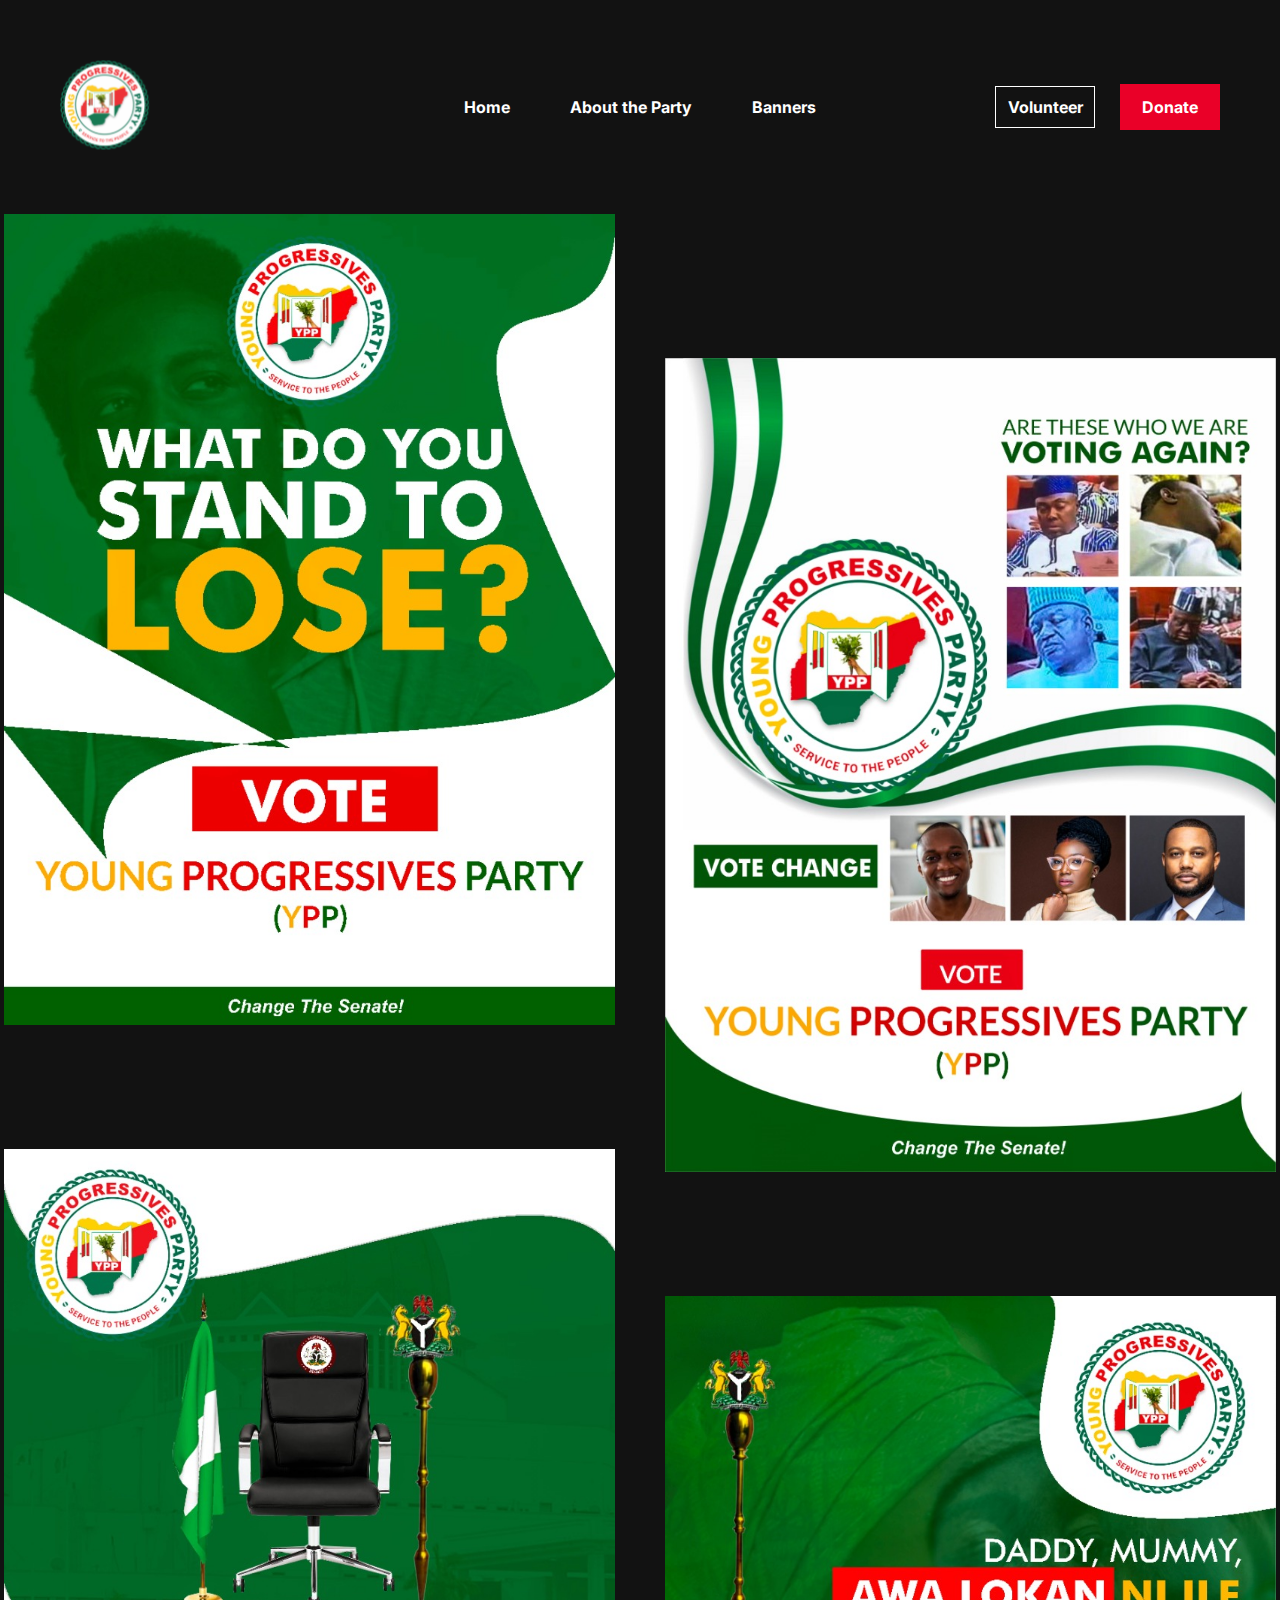
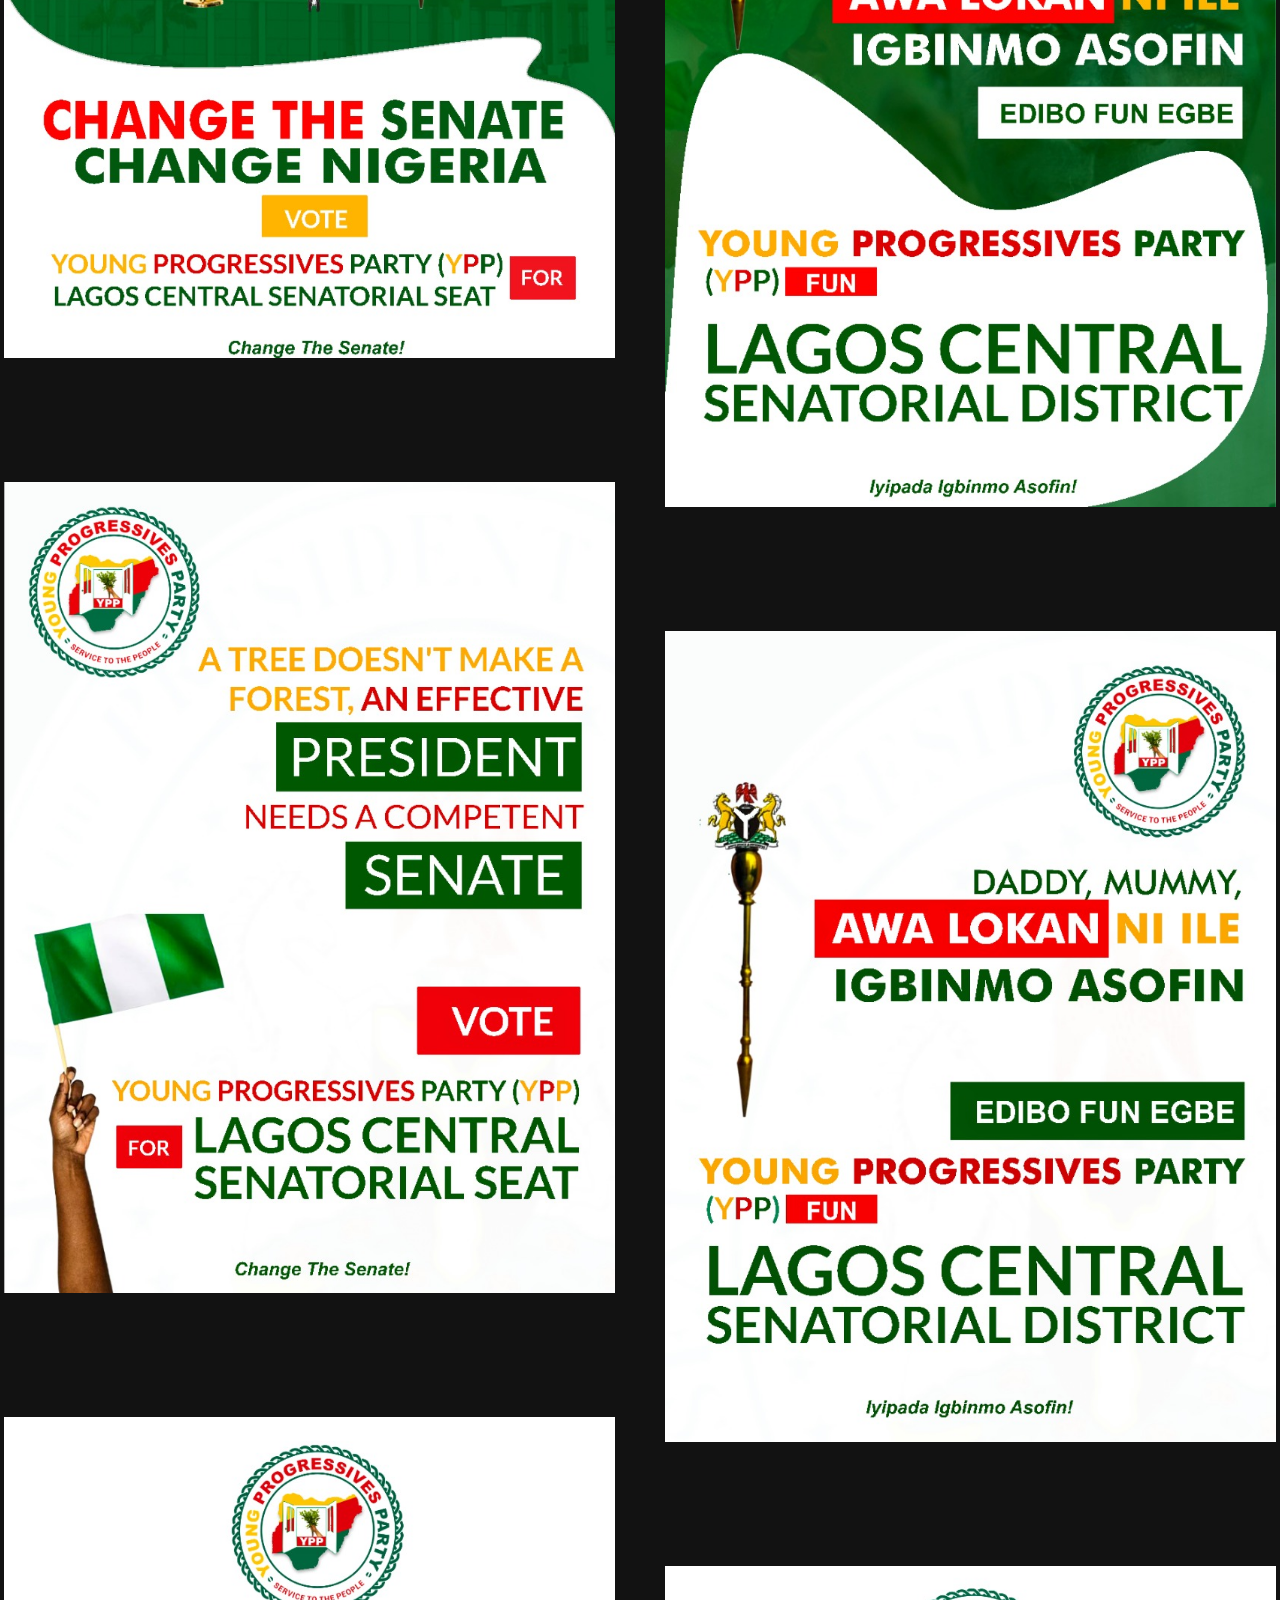
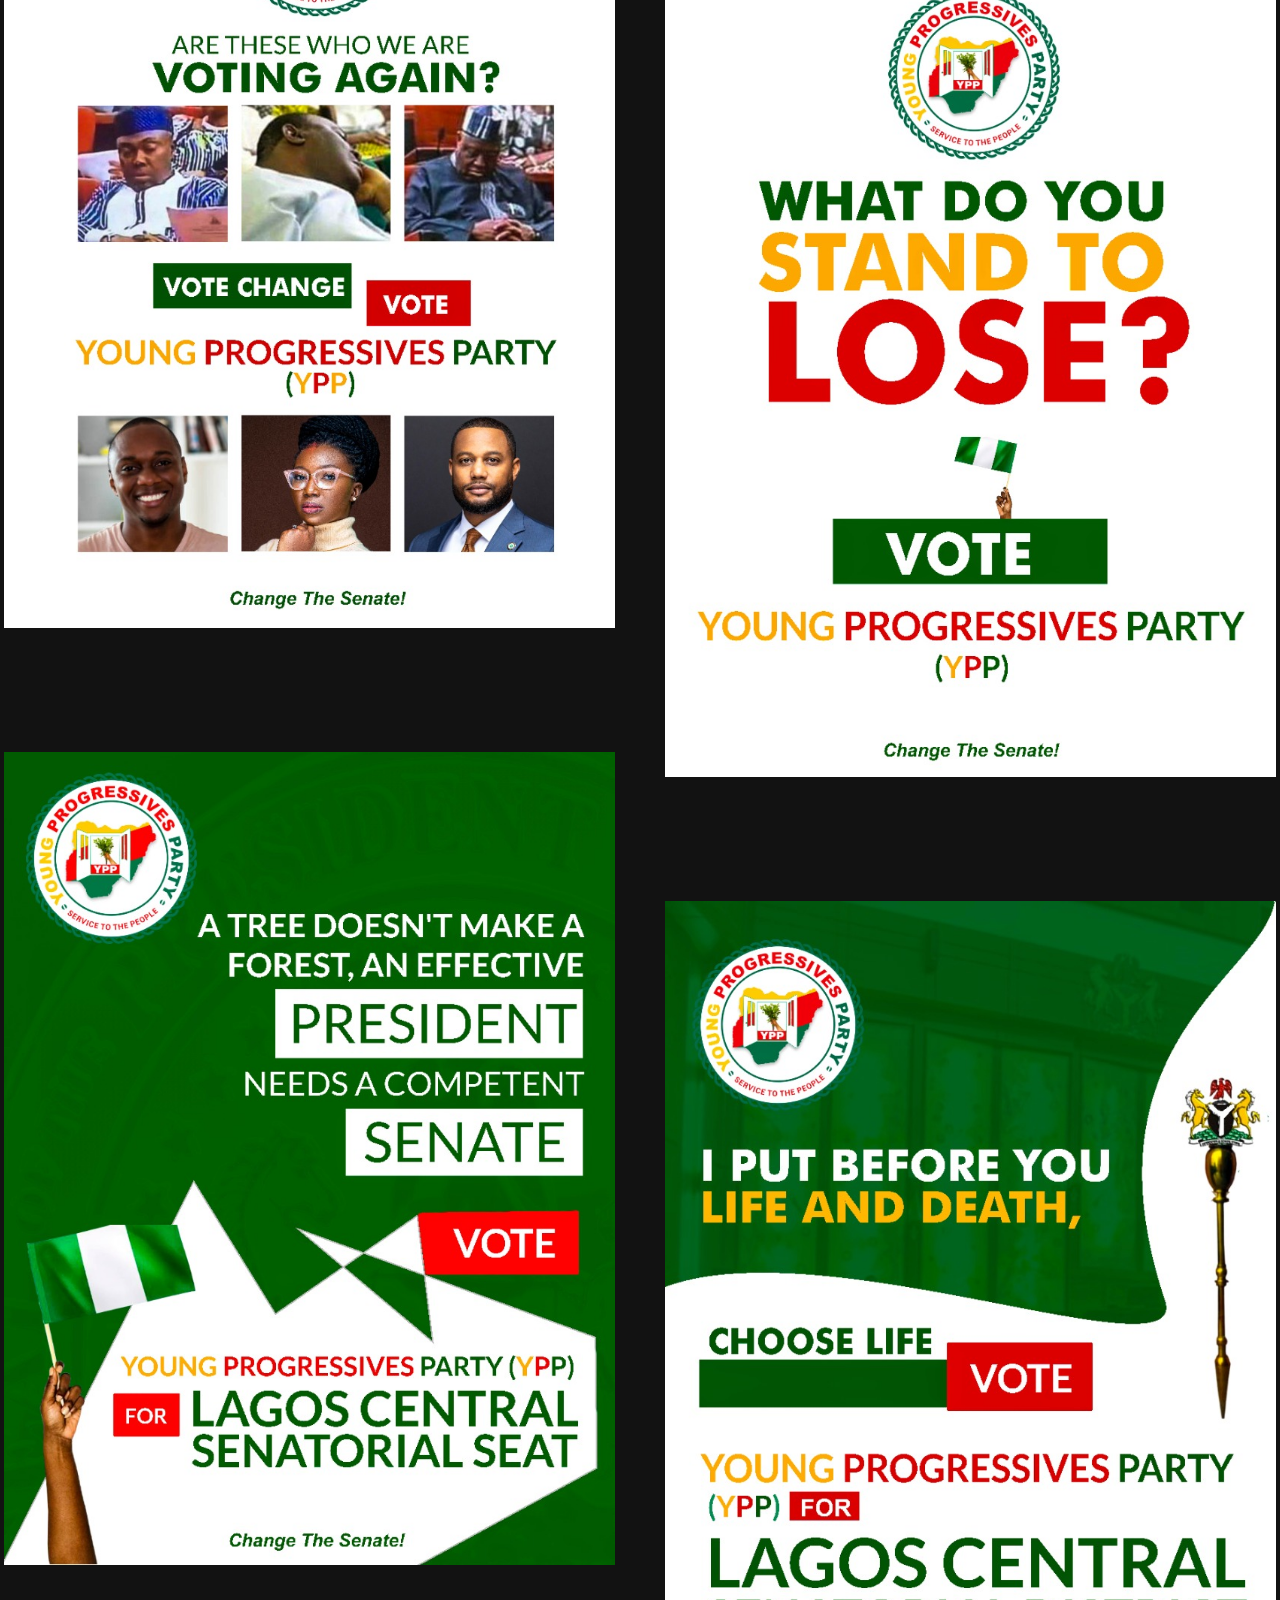
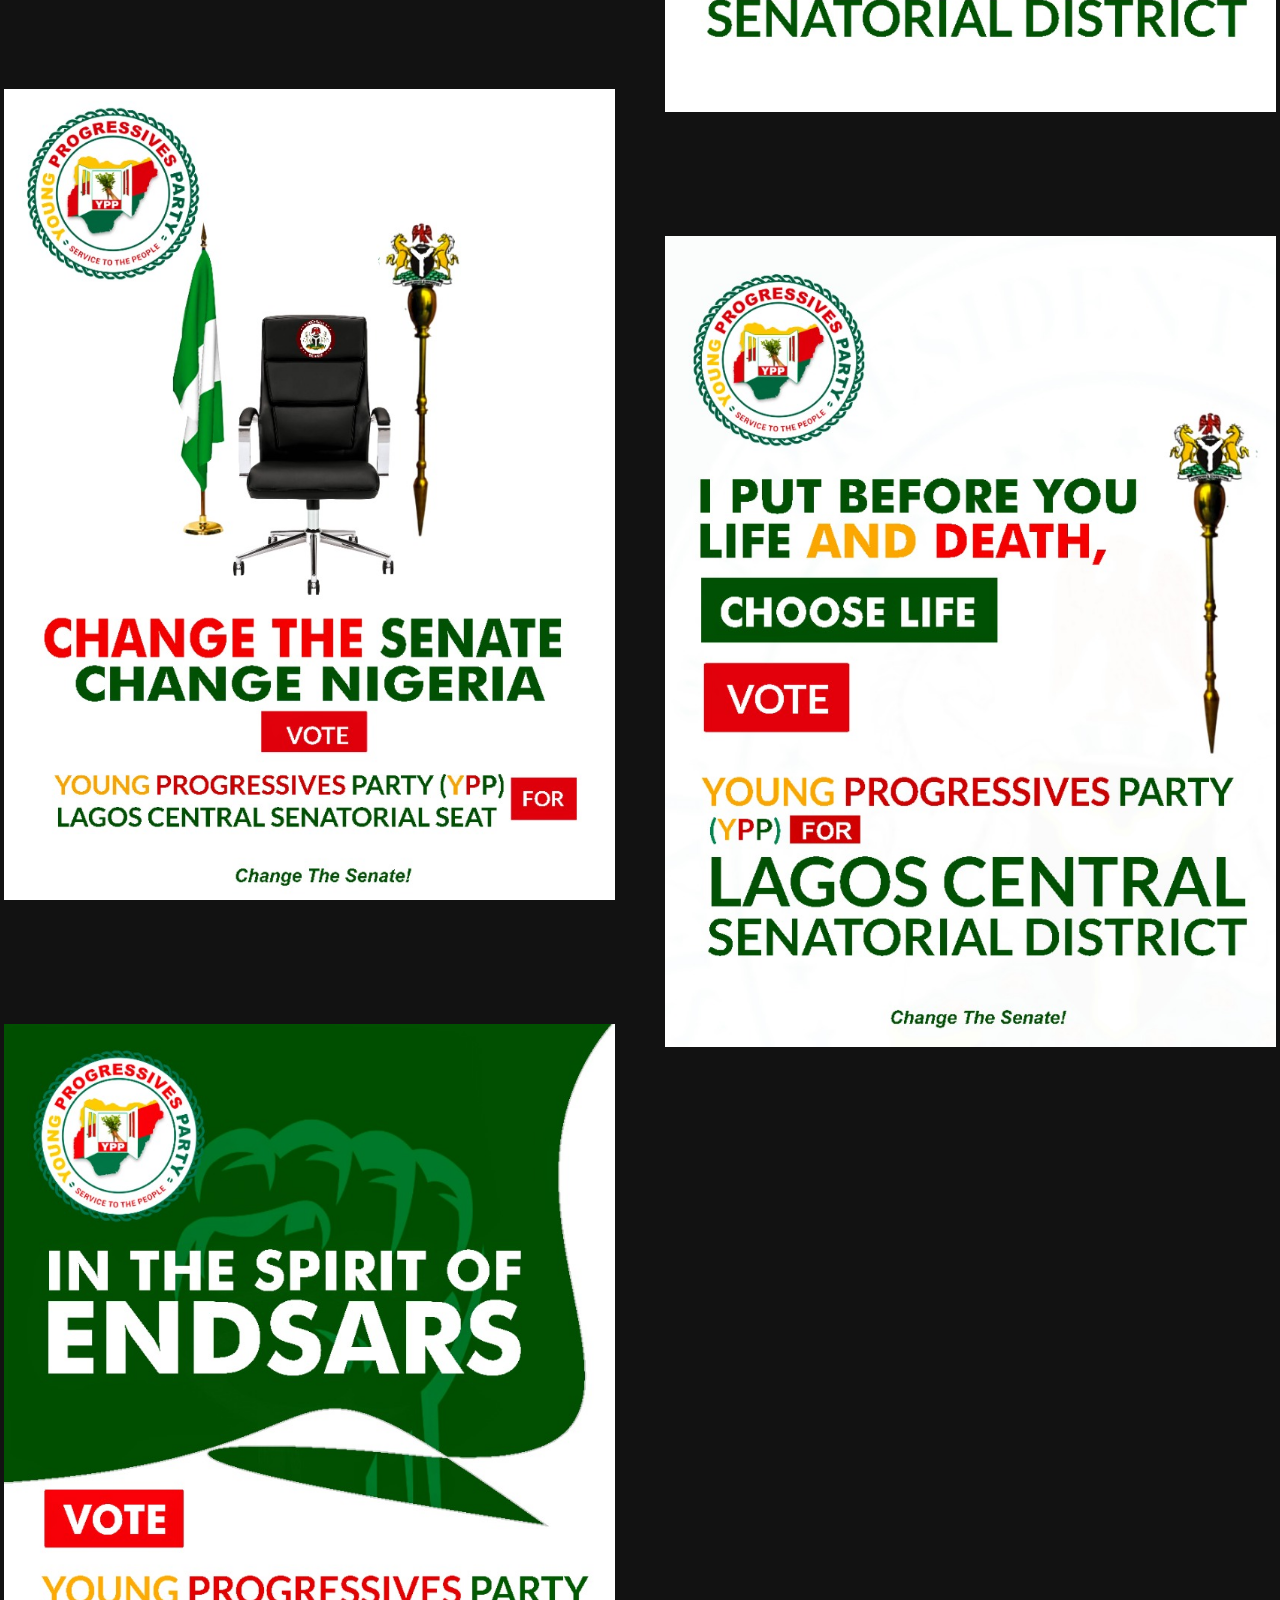
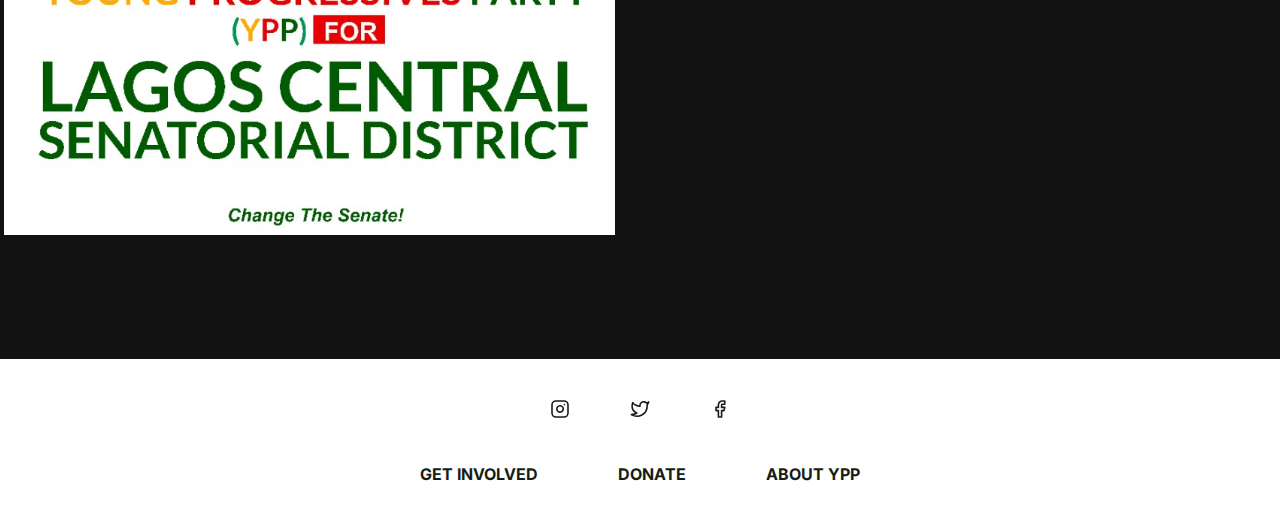
==== banners.html @ c22c3046 "Add images to banners page" ====
<!DOCTYPE html>
<html lang="en">
  <head>
    <meta charset="UTF-8" />
    <meta http-equiv="X-UA-Compatible" content="IE=edge" />
    <meta name="viewport" content="width=device-width, initial-scale=1.0" />
    <title>Political Website</title>
    <link rel="preconnect" href="https://fonts.googleapis.com" />
    <link rel="preconnect" href="https://fonts.gstatic.com" crossorigin />
    <link
      href="https://fonts.googleapis.com/css2?family=
                            Inter:wght@300;400;500;600;700;800;900&family=Poppins:wght@400;500;600;700;800;900&display=swap"
      rel="stylesheet"
    />
    <link
      rel="stylesheet"
      href="https://cdnjs.cloudflare.com/ajax/libs/font-awesome/4.7.0/css/font-awesome.min.css"
    />
    <link rel="stylesheet" href="./footer.css" />
    <link href="header.css" rel="stylesheet" type="text/css" />
    <link rel="stylesheet" href="./gallery.css" />
    <link rel="stylesheet" href="./globals.css" />
  </head>
  <body>
    <header id="head">
      <nav>
        <a href="/"><img src="./images/party logo.svg" alt="YPP" /></a>

        <div class="words" id="wordlinks">
          <a class="nav-link" href="/">Home</a>
          <a class="nav-link" href="#">About the Party </a>
          <a class="nav-link current" href="./banners.html">Banners</a>
          <button class="volunteerbtn">Volunteer</button>
        </div>

        <div class="icons">
          <!-- <img src="./icons/instagram white.svg" alt="instagramicon">
                    <img src="./icons/twitter white.svg" alt="twittericon">
                    <img src="./icons/facebook white.svg" alt="facbookicon">-->

          <button class="volunteerbtn">Volunteer</button>
          <a href="https://paystack.com/pay/ypp-collection" target="_blank">
            <button type="submit">Donate</button>
          </a>
        </div>

        <a href="javascript:void(0);" class="icon" onclick="myFunction()">
          <i class="fa fa-bars"></i>
        </a>
      </nav>
    </header>

    <section class="banners">
      <div class="left">
        <img src="./images/gallery/1.jpeg" alt="Banner" />
        <img src="./images/gallery/3.jpeg" alt="Banner" />
        <img src="./images/gallery/5.jpeg" alt="Banner" />
        <img src="./images/gallery/7.jpeg" alt="Banner" />
        <img src="./images/gallery/9.jpeg" alt="Banner" />
        <img src="./images/gallery/11.jpeg" alt="Banner" />
        <img src="./images/gallery/13.jpeg" alt="Banner" />
      </div>
      <div class="right">
        <img src="./images/gallery/2.jpeg" alt="" />
        <img src="./images/gallery/4.jpeg" alt="Banner" />
        <img src="./images/gallery/6.jpeg" alt="Banner" />
        <img src="./images/gallery/8.jpeg" alt="Banner" />
        <img src="./images/gallery/10.jpeg" alt="Banner" />
        <img src="./images/gallery/12.jpeg" alt="Banner" />
      </div>
    </section>

    <footer>
      <div class="socials">
        <img src="./icons/instagram green.svg" alt="instagramicon" />
        <img src="./icons/twitter green.svg" alt="twittericon" />
        <img src="./icons/facebook  green.svg" alt="facbookicon" />
      </div>

      <div class="endtexts">
        <p>GET INVOLVED</p>
        <p>DONATE</p>
        <p>ABOUT YPP</p>
      </div>
    </footer>

    <script src="script.js"></script>
  </body>
</html>
---- footer.css ----
* {
  padding: 0;
  margin: 0;
  box-sizing: border-box;
}

footer {
  padding-top: 40px;
  padding-bottom: 40px;
  margin: 0px auto;
  align-items: center;
  justify-content: center;
  display: flex;
  background: white;
  flex-direction: column;
}

.socials {
  display: flex;
  margin: 0 auto 45px auto;
  justify-content: space-between;
  gap: 60px;
}

.socials img {
  width: 20px;
  height: 20px;
  cursor: pointer;
}

.endtexts {
  display: flex;
  /* padding: 10px; */
  /* margin: auto;
    justify-items: space-around;
    align-items: center; */
}

.endtexts p {
  padding: 0 40px;
  font-size: 16px;
  font-family: "Inter", sans-serif;
  font-weight: 700;
  color: rgba(22, 29, 22, 1);
  cursor: pointer;
}

@media (min-width: 361px) and (max-width: 800px) {
  .socials .fa {
    padding: 20px 20px;
    font-size: 16px;
    -webkit-text-stroke: 1px rgba(22, 29, 22, 1);
    color: transparent;
    cursor: pointer;
  }

  .endtexts p {
    padding: 0 20px;
    font-size: 14px;
    font-family: "Inter", sans-serif;
    font-weight: 700;
    color: rgba(22, 29, 22, 1);
    cursor: pointer;
  }
}

@media (min-width: 280px) and (max-width: 361px) {
  .endtexts p {
    padding: 0 10px;
    font-size: 14px;
    font-family: "Inter", sans-serif;
    font-weight: 700;
    color: rgba(22, 29, 22, 1);
    cursor: pointer;
  }
}
---- header.css ----
* {
  margin: 0;
  padding: 0;
  box-sizing: border-box;
}

header {
  position: relative;
}

nav {
  /* background-color: red; */
  align-items: center;
  justify-content: space-between;
  /* width: 100%;
    flex-direction: column; */
  display: flex;
  padding: 50px;
  position: relative;
}

.nav-link:hover {
  transition: 1s ease-out;
  color: rgba(22, 29, 22, 1);
  background-color: white;
  padding: 16px;
  border-radius: 3px;
}

nav img {
  height: 90px;
  width: 90px;
}

.words {
  display: flex;
  margin: auto;
  /* justify-content: center;
  align-items: center; */
  gap: 40px;
  position: absolute;
  top: 50%;
  left: 50%;
  transform: translate(-50%, -50%)
}

/* .icons button {
  width: 100px;
  text-align: center;
  padding: 12px;
  background-color: #ea0028;
  border: 1px solid #ea0028;
  color: white;
  font-family: "Inter", sans-serif;
  font-size: 16px;
  font-weight: 700;
} */

.headbtn {
    width: 255px;
    background-color: #ea0028;
    border: 1px solid #ea0028;
    color: white;
    font-family: "Inter", sans-serif;
    text-align: center;
    display: flex;
    justify-content: center;
    align-items: center;
    margin: 25px auto;
    padding: 15px;
    font-size: 16px;
    font-weight: 700;
  }

.icons button {
  width: 100px;
  background-color: #ea0028;
  border: 3px solid #ea0028;
  color: white;
  font-family: "Inter", sans-serif;
  text-align: center;
  display: flex;
  justify-content: center;
  align-items: center;
  /* margin: 25px auto; */
  padding: 10px;
  font-size: 16px;
  font-weight: 700;
}

.words .volunteerbtn   {

        width: 100px;
        background-color:transparent;
        border: 1px solid #ea0028;
        color: white;
        font-family: "Inter", sans-serif;
        text-align: center;
        display: flex;
        justify-content: center;
        align-items: center;
        /* margin: 25px auto; */
        padding: 10px;
        font-size: 16px;
        font-weight: 700;
        display: none;

}

.icons .volunteerbtn   {

    width: 100px;
    background-color:transparent;
    border: 1px solid white;
    color: white;
    font-family: "Inter", sans-serif;
    text-align: center;
    display: flex;
    justify-content: center;
    align-items: center;
    /* margin: 25px auto; */
    padding: 10px;
    font-size: 16px;
    font-weight: 700;

}


a {
  padding: 10px;
  justify-content: space-around;
  text-decoration: none;
  color: white;
  display: block;
  text-align: center;
  font-family: "Inter", sans-serif;
  font-size: 16px;
  font-weight: 700;
}

 .icon {
  display: none;
  cursor: pointer;
  position: absolute;
  right: 0;
}



.icons {
    /* margin-right: 50px; */
    /* position: absolute; */
    right: 0;
    gap: 15px;
    display: flex;
    cursor: pointer;
    align-items: center;
    justify-content: center;
}

.heroimage {
  width: 100%;
  height: auto;
  position: absolute;
  top: 0;
  z-index: -1;
  background: rgba(22, 29, 22, 1);
}


.icons img {
  justify-content: space-around;
  /* padding: 20px; */
  /* font-size: 16px; */
  fill: white;
  width: 18px;
  height: 18px;
}

header h2 {
  margin: 16px auto 0 auto;
  text-align: center;
  align-items: center;
  justify-content: center;
  font-family: "Poppins", sans-serif;
  font-weight: 900;
  width: 85%;
  font-size: 96px;
  color: white;
  line-height: 145px;
  max-width: 1102px;
}

header h4 {
  font-size: 22px;
  color: white;
  text-align: center;
  font-family: "Inter", sans-serif;
  font-weight: 500;
  width: 35%;
  margin: auto;
  line-height: 35.42px;
}

h2 .change {
  -webkit-text-stroke: white 3px;
  color: transparent;
}



@media (max-width: 900px) and (min-width: 280px) {


  nav {
    /* background-color: red; */
    align-items: center;
    justify-content: space-between;
    /* width: 100%;
      flex-direction: column; */
    display: flex;
    padding: 15px;
    /* position: relative; */
  }

  .icon {
    display: block;
    cursor: pointer;
    position: absolute;
    right: 0;
    font-size: 20px;
    /* color: rgba(22, 29, 22, 1); */
  }



  .words {
    position: fixed;
    /* right: 100%; */
    top: 160px;
    gap: 0;
    flex-direction: column;
    background-color: white;
    width: 50%;
    /* text-align: center; */
    /* transition: 0.3s; */
    margin-left: 40em;
    /* display: block; */
    /* justify-content: left;
    align-items: center; */
    /* display: none; */
  }

  .words.active {
    position: fixed;
    margin-left: 6em;
    top: 160px;
    --tw-bg-opacity: 1;
    background-color: rgb(255 255 255/var(--tw-bg-opacity));
    transition: 0.08s ease-in-out;
    border-radius: 5px;
    padding: 10px 0px;
}

.words .volunteerbtn   {

    width: 180px;
    background-color:#ea0028;
    border: 1px solid #ea0028;
    color: white;
    font-family: "Inter", sans-serif;
    text-align: center;
    display: flex;
    justify-content: center;
    align-items: center;
    margin: 10px auto;
    padding: 10px;
    font-size: 16px;
    font-weight: 700;
    border-radius: 5px;

}

.icons .volunteerbtn    {
    display: none;
}




  nav.active .icon {

        position: absolute;
        right: 0;
        top: 0;

  }

  .words.active a {
    display: block;
    text-align: left;
  }

  .nav-link {
    text-align: left;
    color: rgba(22, 29, 22, 1);
  }

  .heroimage {
    position: absolute;
    width: 1487.13px;
    height: 928px;
    left: -547px;
    top: 0px;
    background: rgba(22, 29, 22, 1);



    /* overflow:-moz-hidden-unscrollable; */
  }

  .nav-link:hover {
    transition: 0.01s ease-out;
    color: rgba(22, 29, 22, 1);
    background-color: rgb(247, 216, 216);
    padding: 10px;
    border-radius: 0px;
    /* box-shadow: -1px -1px grey; */
    border:#ea0028 solid 0.51px ;
  }

  header {
    overflow: hidden;
  }

  .icons img {
    display: none;
  }

  header h2 {
    margin: 30px auto 0 auto;
    text-align: center;
    align-items: center;
    justify-content: center;
    font-family: "Poppins", sans-serif;
    font-weight: 700;
    /* width: 385px;
        height: 183px; */
    /* left: 21px;
        top: 211px;         */
    font-size: 48px;
    color: white;
    /* position: absolute; */
    line-height: 62px;
  }

  header h4 {
    font-size: 20px;
    color: white;
    text-align: center;
    font-family: "Inter", sans-serif;
    font-weight: 500;
    width: 95%;
    margin: 20px auto;
    line-height: 35.42px;
  }

  .headbtn {
    width: 255px;
    background-color: #ea0028;
    border: 1px solid #ea0028;
    color: white;
    font-family: "Inter", sans-serif;
    text-align: center;
    display: flex;
    justify-content: center;
    align-items: center;
    margin: 25px auto 300px auto;
    padding: 14px;
    font-size: 16px;
    font-weight: 700;

}

 a     {
    padding: 10px;
    justify-content: space-around;
    text-decoration: none;
    color: white;
    display: block;
    text-align: center;
    font-family: 'Inter', sans-serif;
    font-size: 16px;
    font-weight: 700;

}






.icons      {
    margin-right: 50px;
    position: absolute;
    right: 0;
    gap: 10px;
    /* display: flex; */
    cursor: pointer;

}


.icons .volunteerbtn     {
    display: none;
  }



h2 .change  {
    -webkit-text-stroke: white 2px;
    color: transparent;
}

}

@media (min-width:900px) and (max-width:1120px){
  .heroimage {
    width: 100%;
    height: 654px;
    position: absolute;
    top: 0;
    z-index: -1;
    background: rgba(22, 29, 22, 1);
}

header h2 {
  margin: 45px auto 0 auto;
  text-align: center;
  align-items: center;
  justify-content: center;
  font-family: "Poppins", sans-serif;
  font-weight: 900;
  width: 95%;
  font-size: 70px;
  color: white;
  line-height: 120px;
}

header h4 {
  font-size: 22px;
  color: white;
  text-align: center;
  font-family: "Inter", sans-serif;
  font-weight: 500;
  width: 47%;
  margin: auto;
  line-height: 35.42px;
}


}


@media (min-width:750px) and (max-width:870px){
.words.active {
  position: fixed;
  width: 230px;
  margin-left: 23em;
  top: 160px;
  --tw-bg-opacity: 1;
  background-color: rgb(255 255 255/var(--tw-bg-opacity));
  transition: 0.08s ease-in-out;
  border-radius: 5px;
  padding: 10px 0px;
}

.words {
  position: fixed;
  /* right: 100%; */
  top: 160px;
  gap: 0;
  flex-direction: column;
  background-color: white;
  width: 50%;
  /* text-align: center; */
  /* transition: 0.3s; */
  margin-left: 60em;
  /* display: block; */
  /* display: none; */
}
---- gallery.css ----
body {
  background: #121212;
}

.banners {
  display: flex;
  margin: 40px 120px;
  max-width: 1272px;
  margin: 0 auto;
  justify-content: space-between;
}

.banners img {
  width: 100%;
  margin-bottom: 120px;
}

.left,
.right {
  width: 48%;
}

.right {
  margin-top: 144px;
}
---- globals.css ----
a {
  text-decoration: none;
}

button {
  cursor: pointer;
}
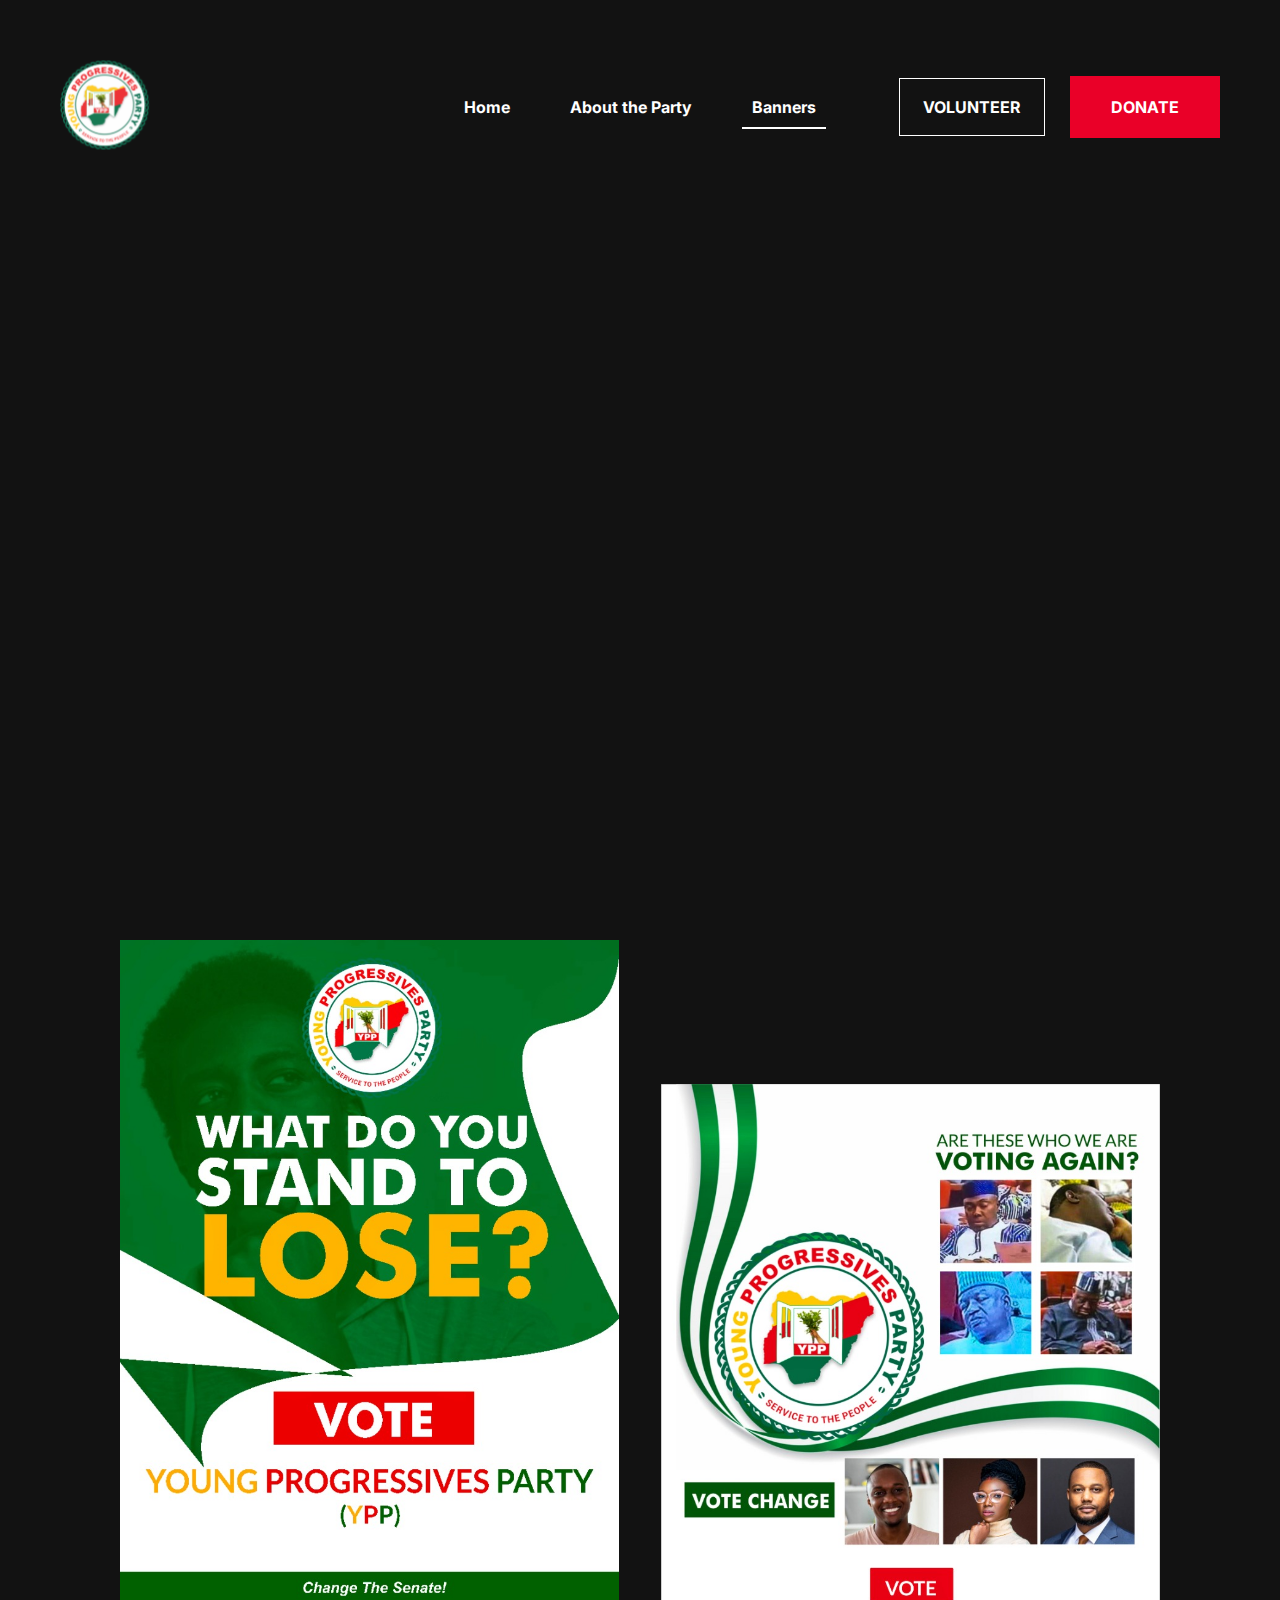
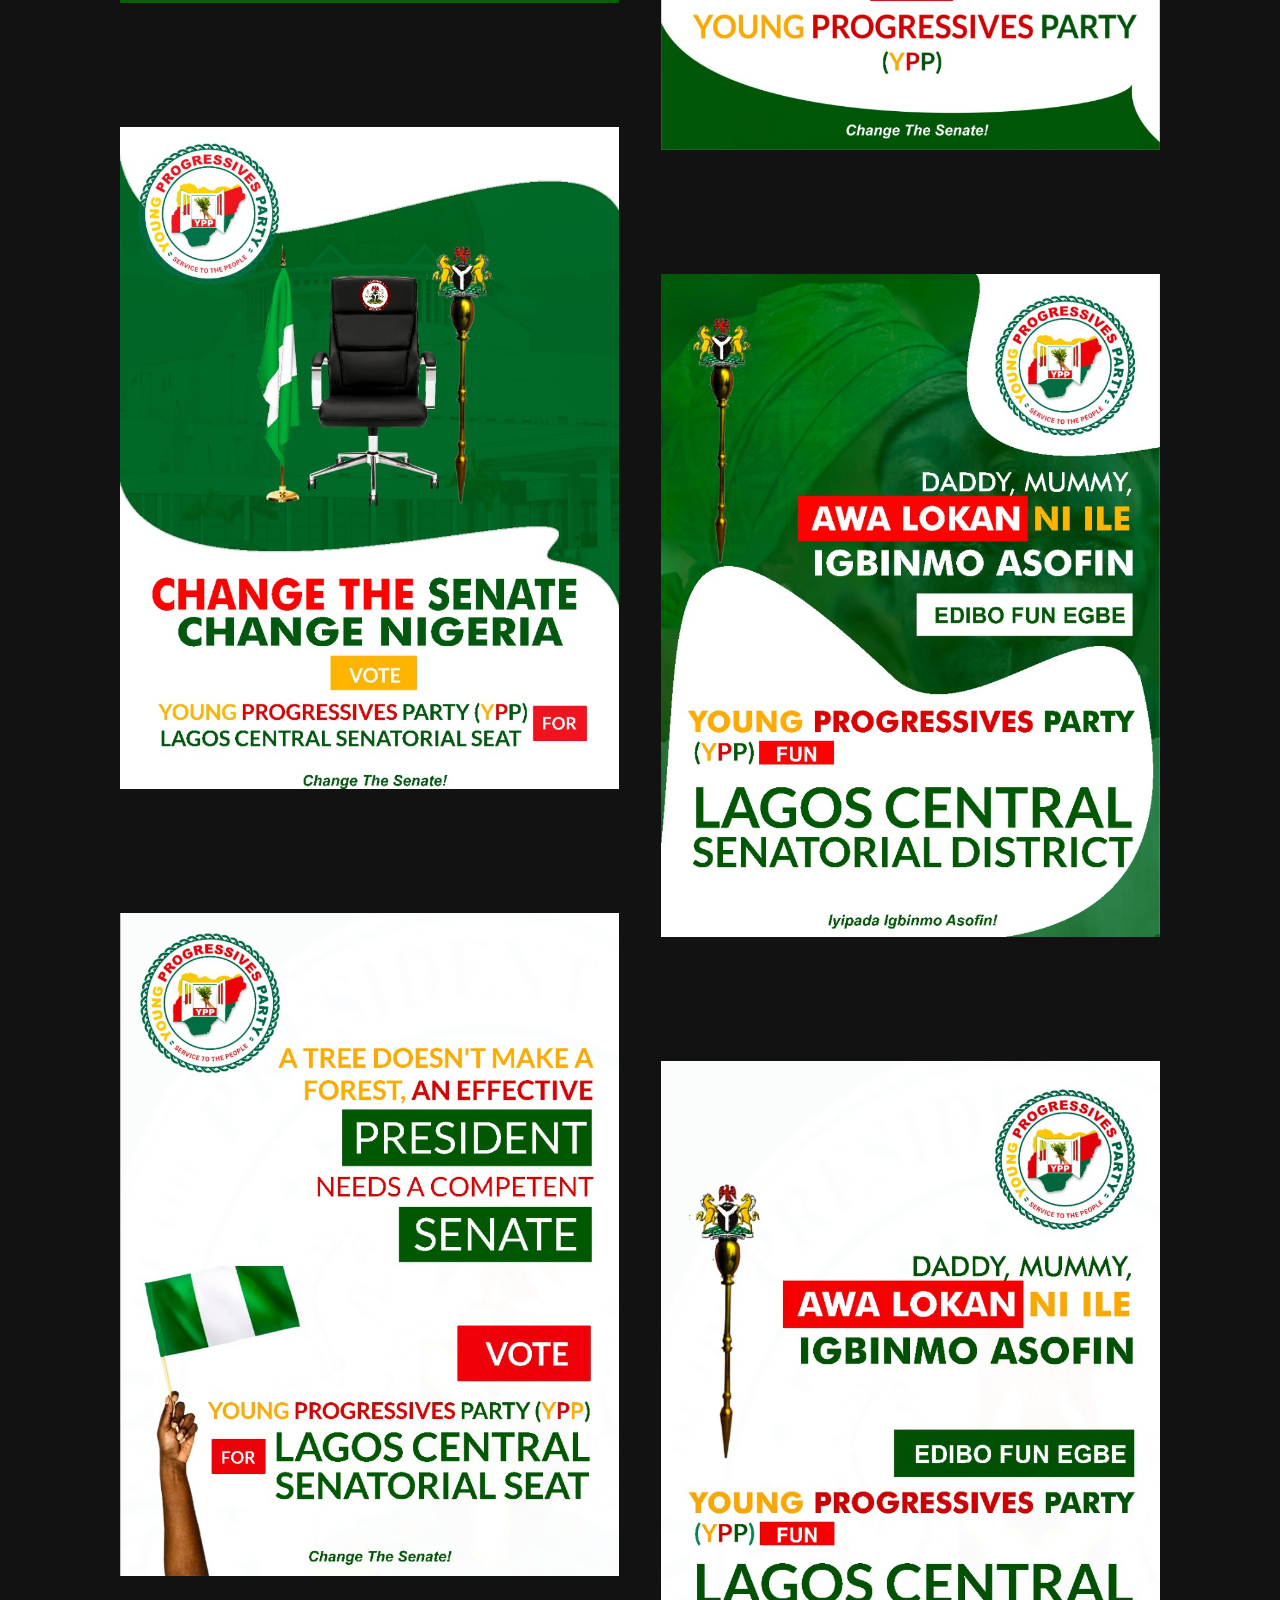
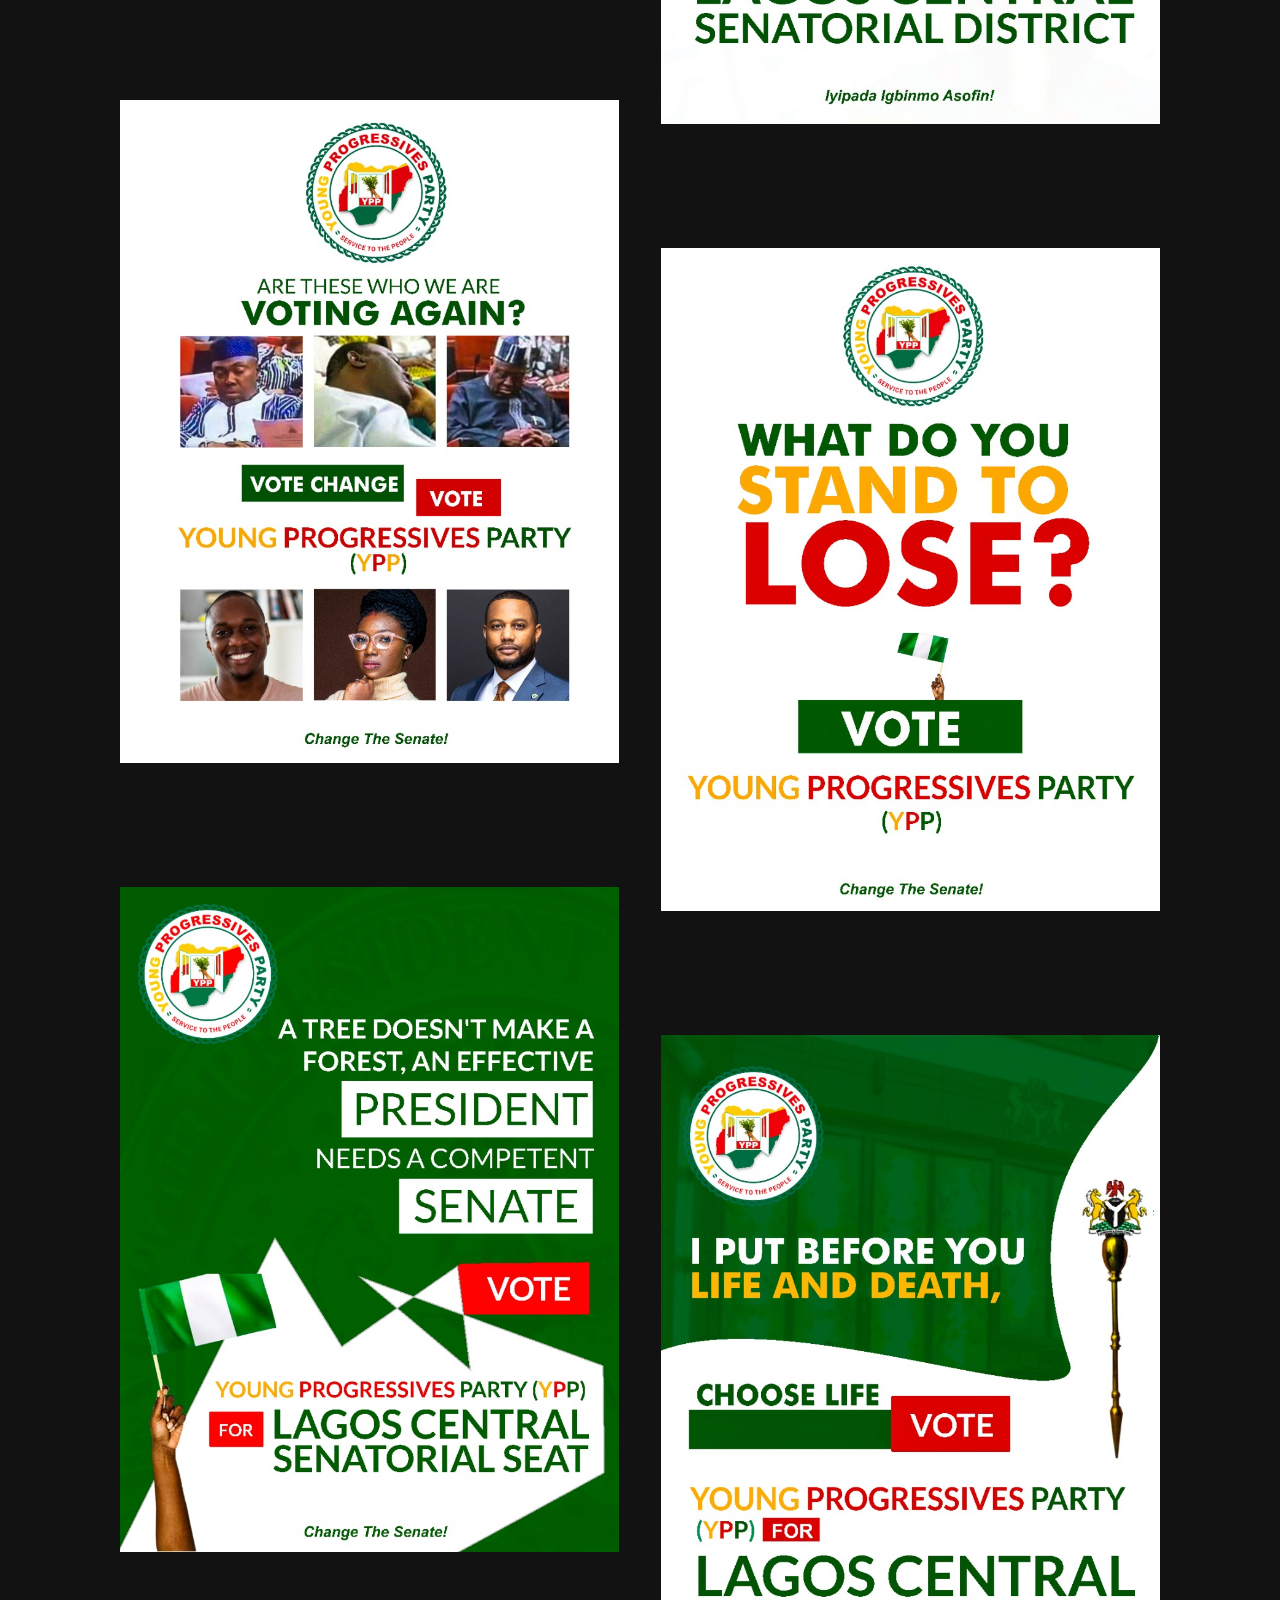
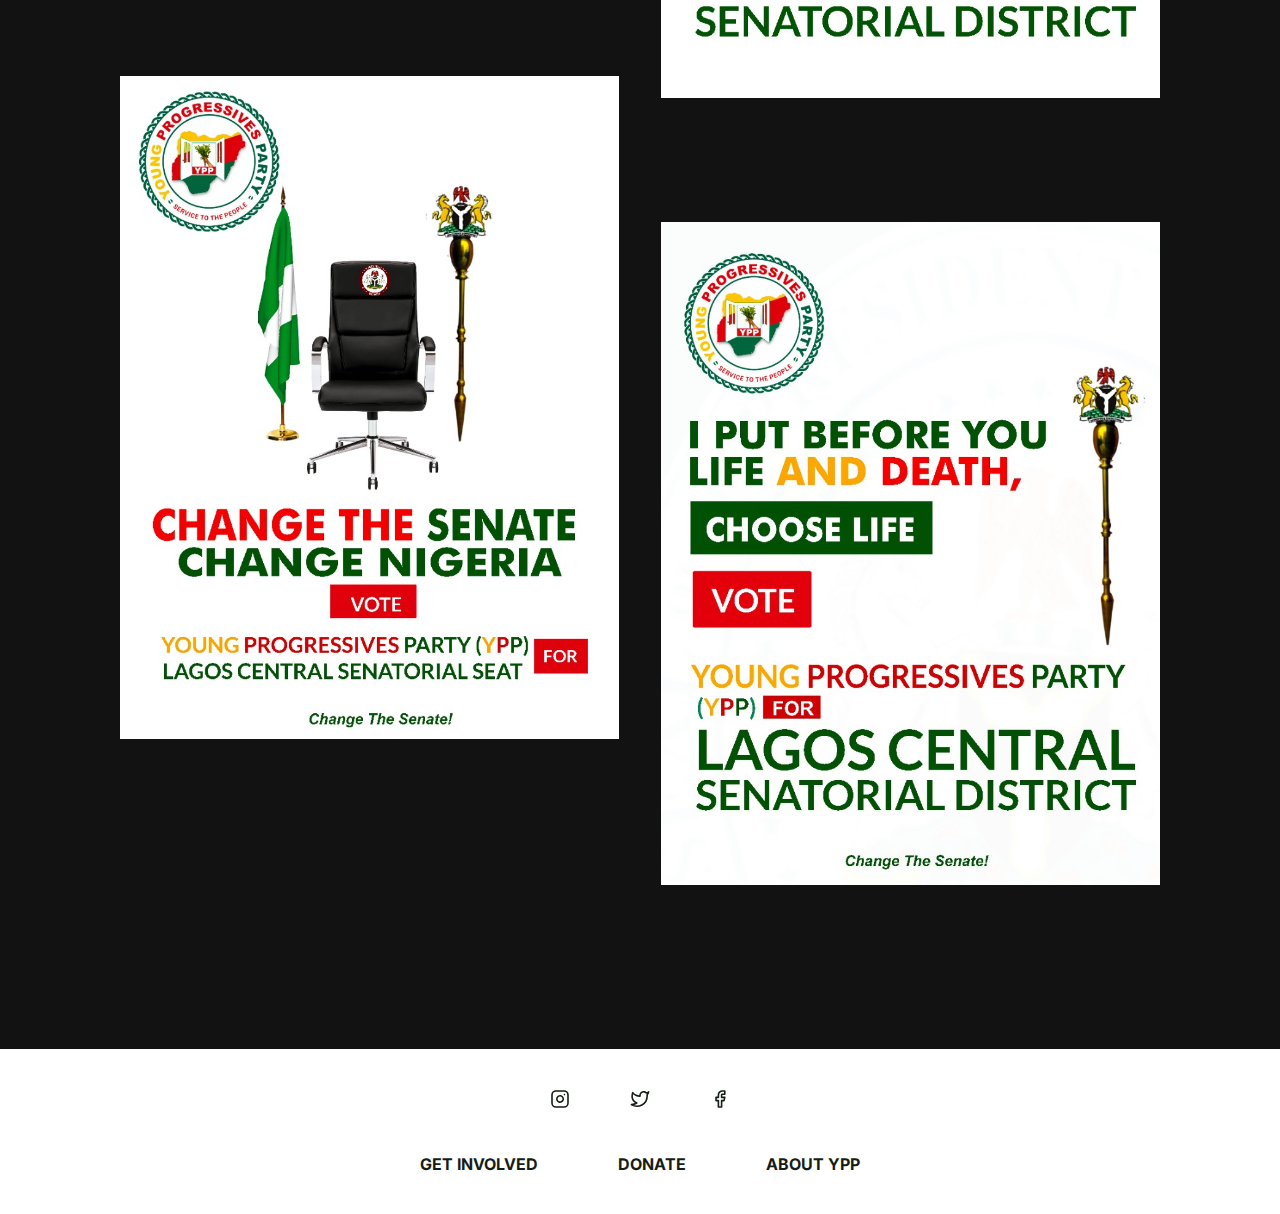
==== commit e1b417db: "Fix banner section of homepage" ====
--- a/banners.html
+++ b/banners.html
@@ -58,7 +58,6 @@
         <img src="./images/gallery/7.jpeg" alt="Banner" />
         <img src="./images/gallery/9.jpeg" alt="Banner" />
         <img src="./images/gallery/11.jpeg" alt="Banner" />
-        <img src="./images/gallery/13.jpeg" alt="Banner" />
       </div>
       <div class="right">
         <img src="./images/gallery/2.jpeg" alt="" />
--- a/header.css
+++ b/header.css
@@ -83,9 +83,10 @@
   justify-content: center;
   align-items: center;
   /* margin: 25px auto; */
-  padding: 10px;
+  padding: 18px 72px;
   font-size: 16px;
   font-weight: 700;
+  text-transform: uppercase;
 }
 
 .words .volunteerbtn   {
@@ -119,7 +120,7 @@
     justify-content: center;
     align-items: center;
     /* margin: 25px auto; */
-    padding: 10px;
+    /* padding: 10px; */
     font-size: 16px;
     font-weight: 700;
 
@@ -160,7 +161,7 @@
 
 .heroimage {
   width: 100%;
-  height: auto;
+  height: 100vh;
   position: absolute;
   top: 0;
   z-index: -1;
@@ -178,7 +179,7 @@
 }
 
 header h2 {
-  margin: 16px auto 0 auto;
+  margin: 24px auto 24px auto;
   text-align: center;
   align-items: center;
   justify-content: center;
@@ -207,7 +208,24 @@
   color: transparent;
 }
 
-
+.nav-link.current {
+  position: relative;
+}
+
+.current:after {
+  content: "";
+  position: absolute;
+  top: 100%;
+  left: 0;
+  background: white;
+  width: 100%;
+  height: 2px;
+}
+
+header {
+  overflow: hidden;
+  min-height: 100vh;
+}
 
 @media (max-width: 900px) and (min-width: 280px) {
 
@@ -306,6 +324,7 @@
     color: rgba(22, 29, 22, 1);
   }
 
+
   .heroimage {
     position: absolute;
     width: 1487.13px;
@@ -329,9 +348,7 @@
     border:#ea0028 solid 0.51px ;
   }
 
-  header {
-    overflow: hidden;
-  }
+
 
   .icons img {
     display: none;
--- a/gallery.css
+++ b/gallery.css
@@ -4,8 +4,8 @@
 
 .banners {
   display: flex;
-  margin: 40px 120px;
-  max-width: 1272px;
+  padding: 40px 120px;
+  max-width: 1440gggpx;
   margin: 0 auto;
   justify-content: space-between;
 }
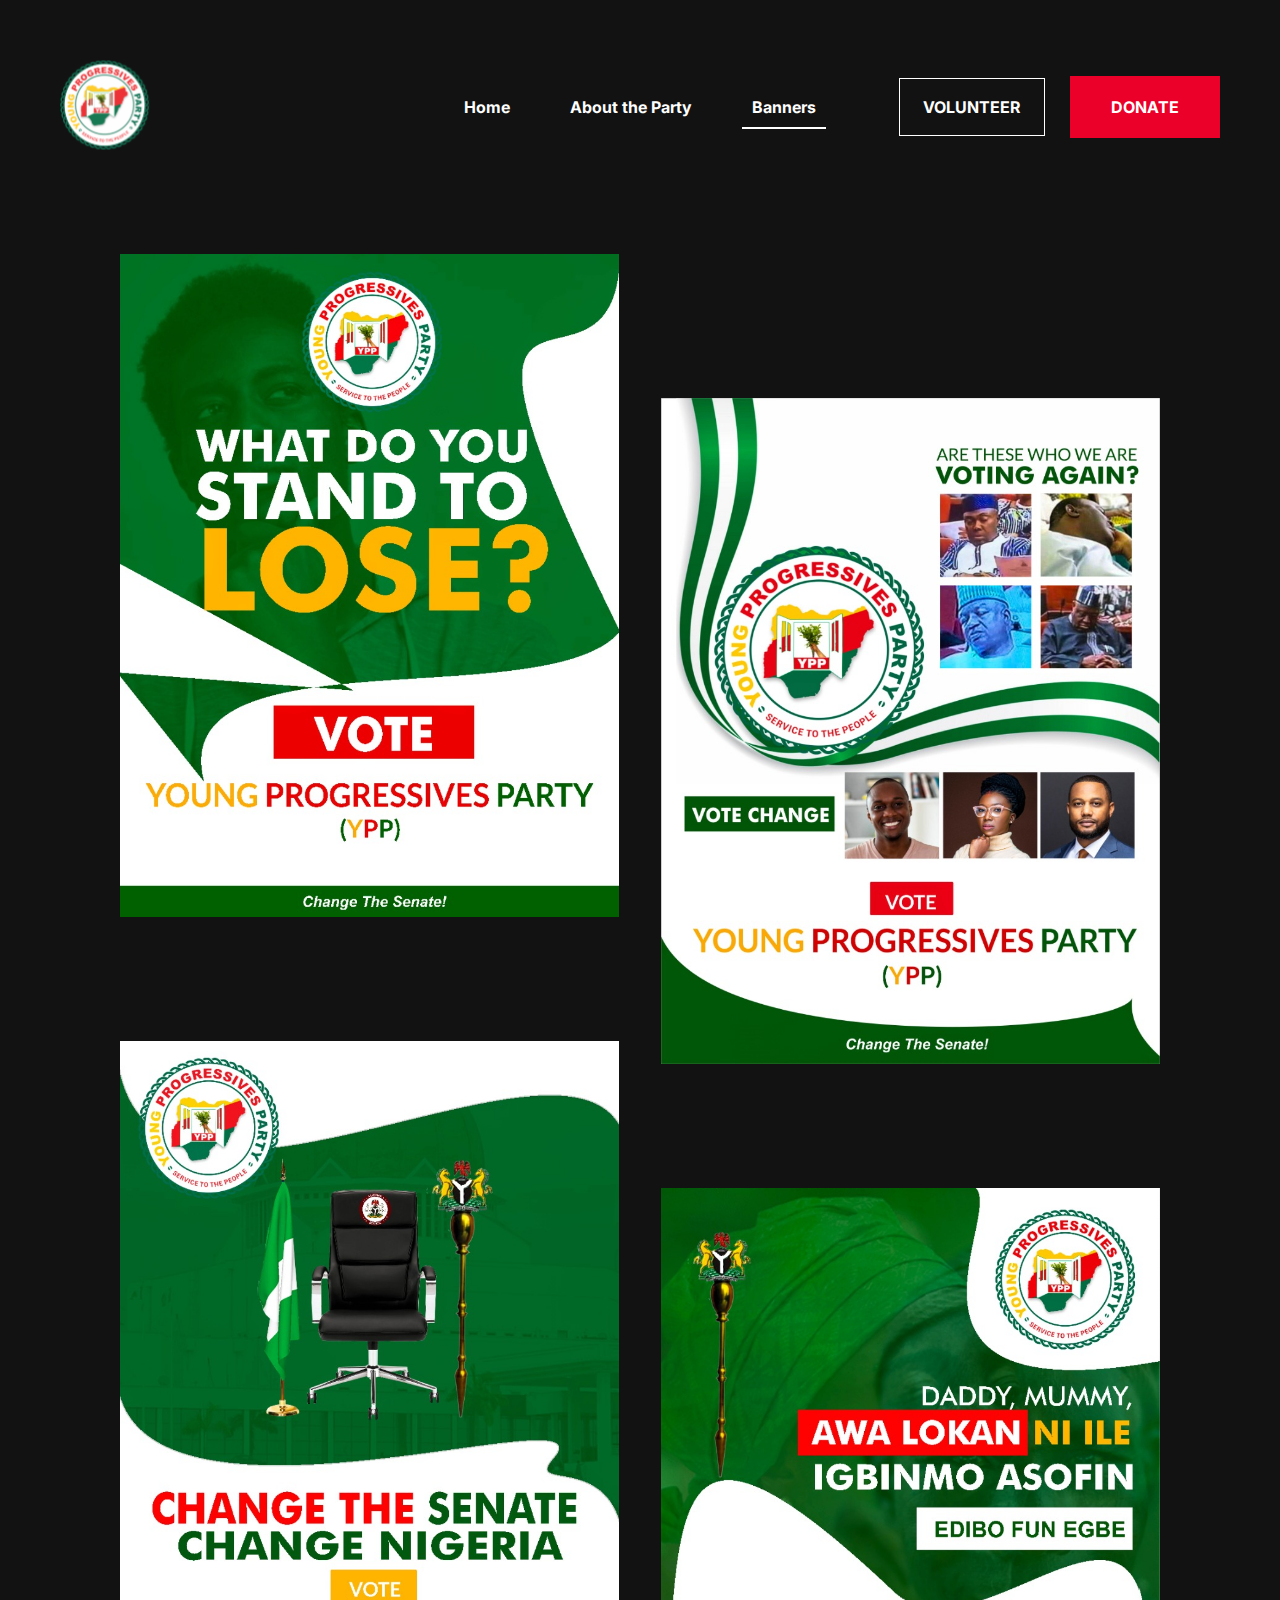
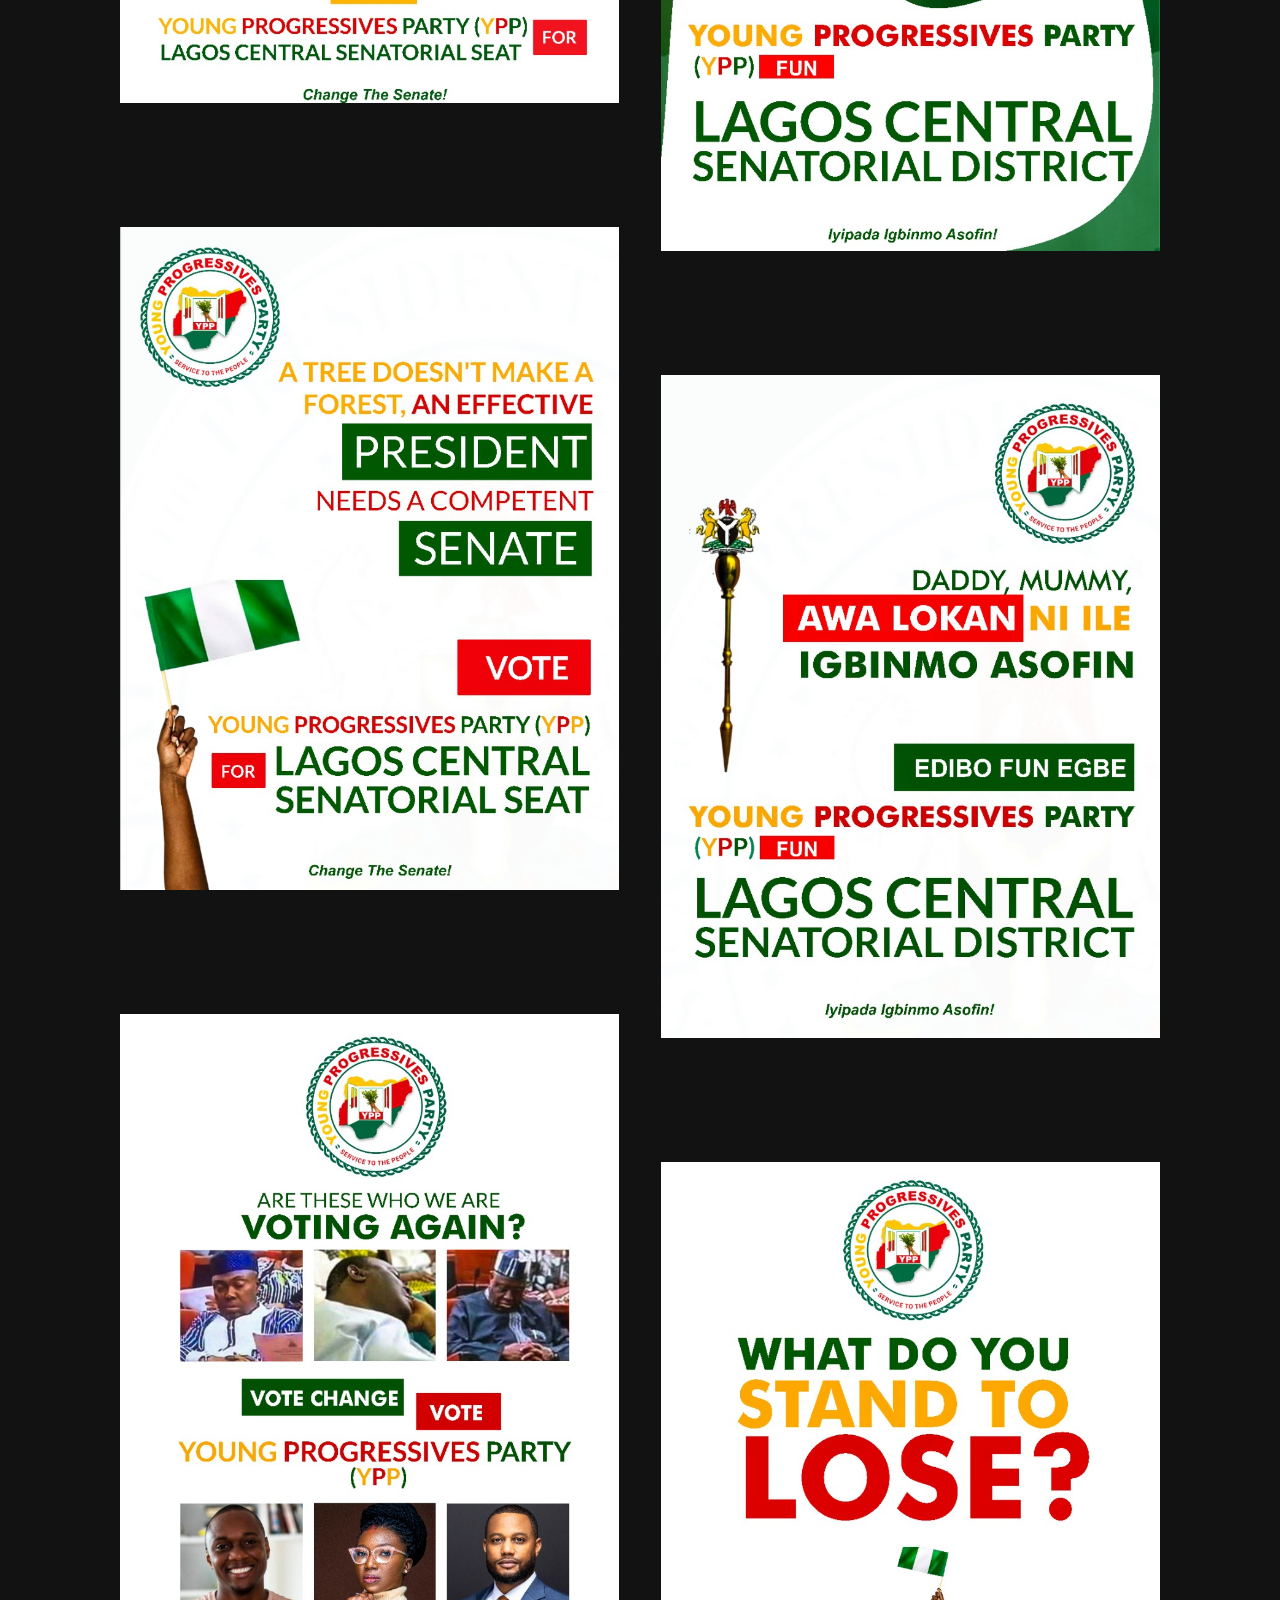
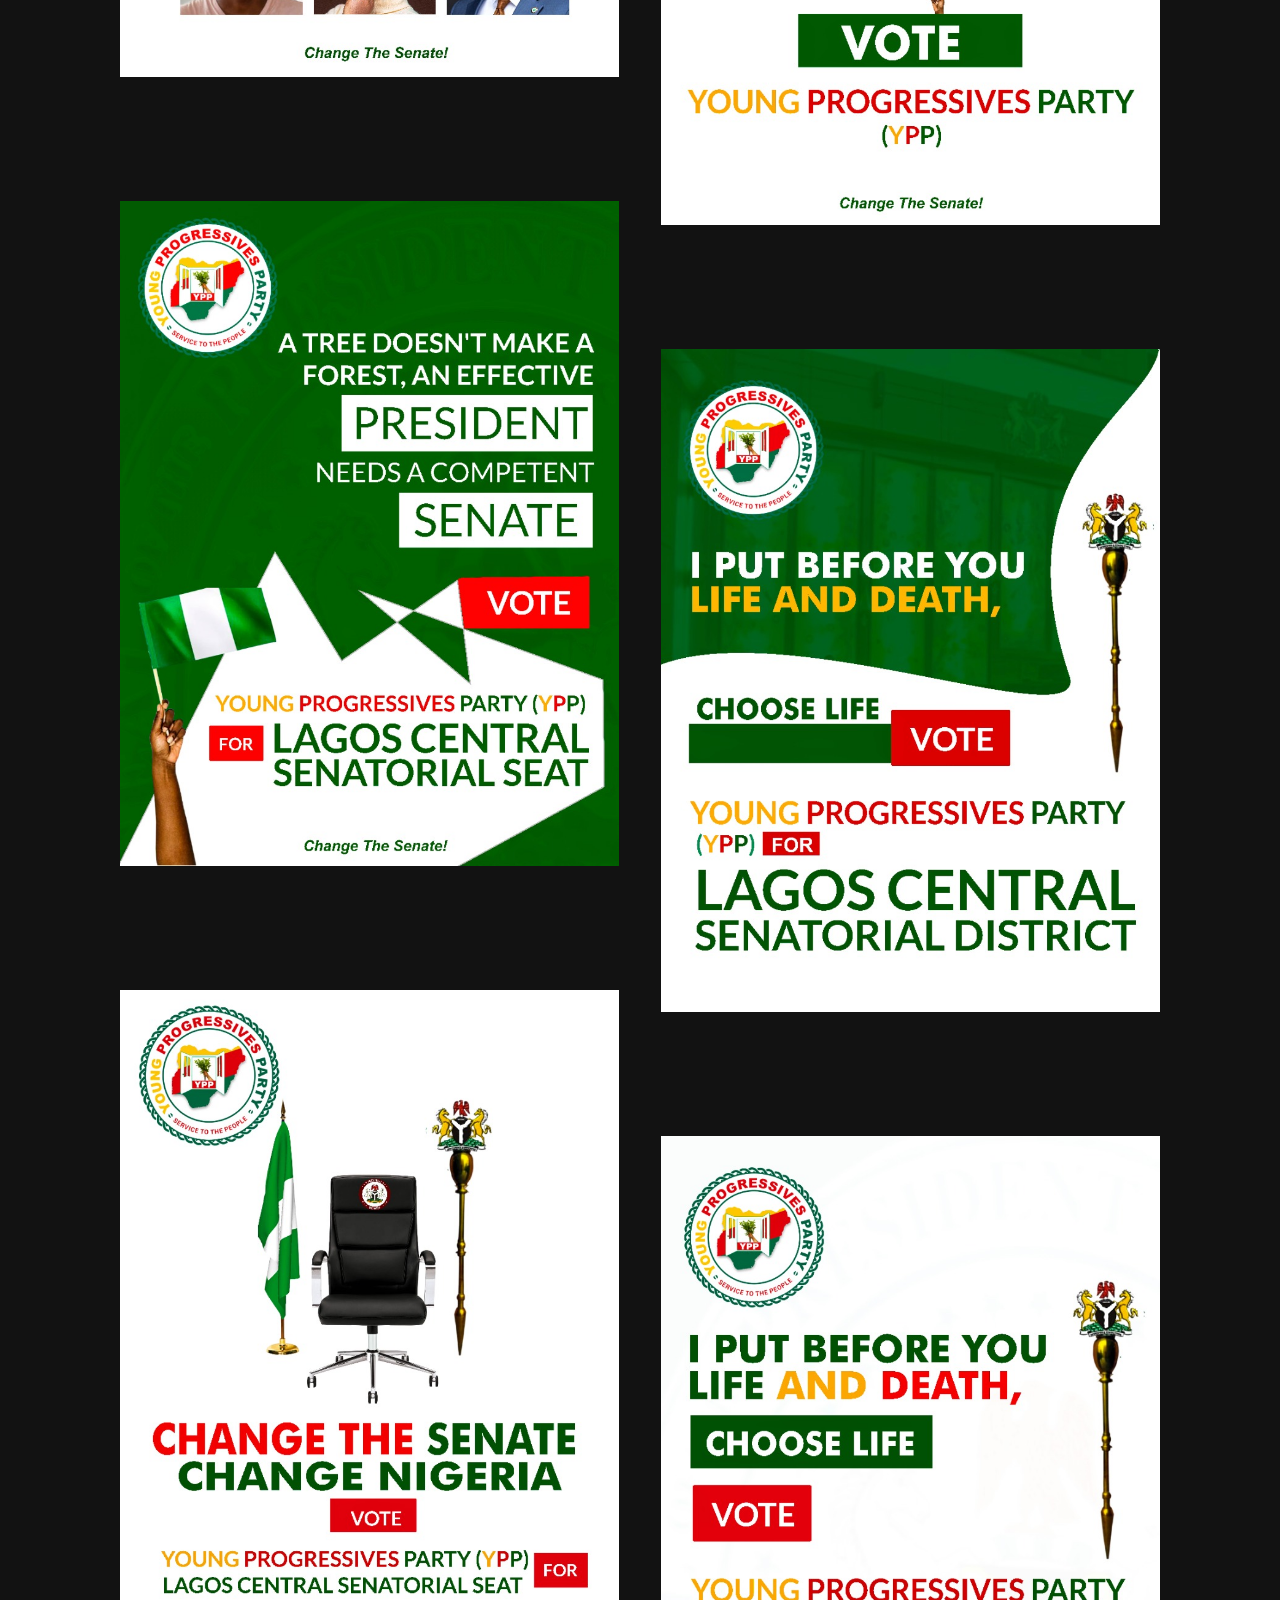
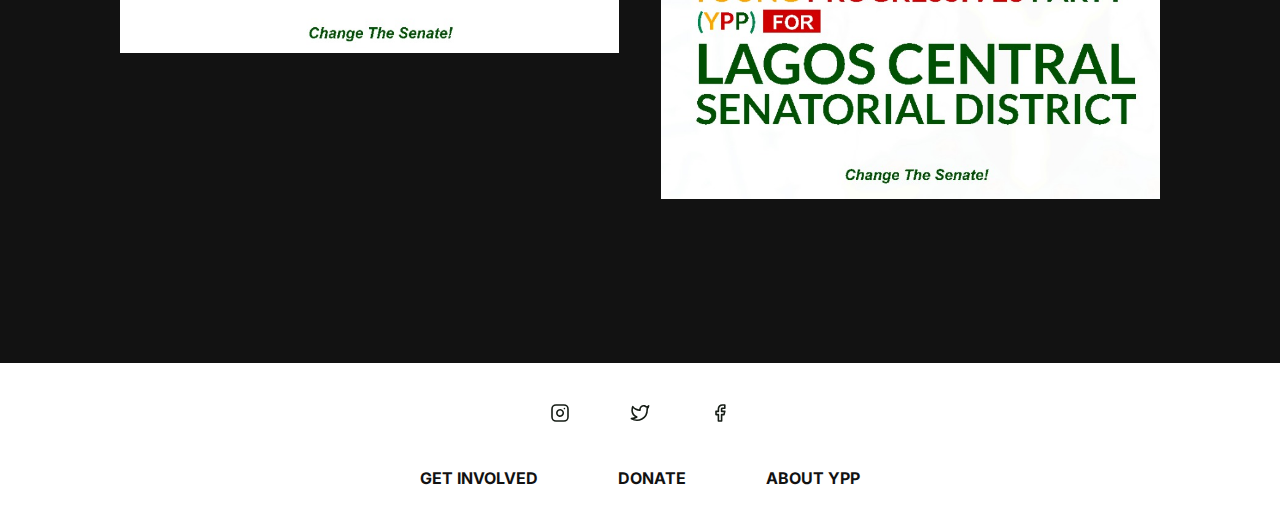
==== commit d6111065: "Complete dropdown component" ====
--- a/banners.html
+++ b/banners.html
@@ -34,19 +34,31 @@
         </div>
 
         <div class="icons">
-          <!-- <img src="./icons/instagram white.svg" alt="instagramicon">
-                    <img src="./icons/twitter white.svg" alt="twittericon">
-                    <img src="./icons/facebook white.svg" alt="facbookicon">-->
-
-          <button class="volunteerbtn">Volunteer</button>
+          <button class="volunteerbtn btn">Volunteer</button>
           <a href="https://paystack.com/pay/ypp-collection" target="_blank">
-            <button type="submit">Donate</button>
+            <button type="submit " class="btn">Donate</button>
           </a>
+          <button class="menu-btn open">
+            <img src="./icons/menu.svg" alt="Open menu" />
+          </button>
         </div>
 
-        <a href="javascript:void(0);" class="icon" onclick="myFunction()">
-          <i class="fa fa-bars"></i>
-        </a>
+        <section class="dropdown">
+          <button class="menu-btn close">
+            <img src="./icons/Close.svg" alt="Close menu" />
+          </button>
+          <a class="dropdown-link current" href="/">Home</a>
+          <a class="dropdown-link" href="#">About the Party </a>
+          <a class="dropdown-link" href="./banners.html">Banners</a>
+          <button class="volunteerbtn btn">Volunteer</button>
+          <a
+            href="https://paystack.com/pay/ypp-collection"
+            target="_blank"
+            class="donate-btn"
+          >
+            <button class="btn">Donate</button>
+          </a>
+        </section>
       </nav>
     </header>
 
@@ -83,6 +95,6 @@
       </div>
     </footer>
 
-    <script src="script.js"></script>
+    <script src="./script.js"></script>
   </body>
 </html>
--- a/footer.css
+++ b/footer.css
@@ -41,7 +41,7 @@
   font-size: 16px;
   font-family: "Inter", sans-serif;
   font-weight: 700;
-  color: rgba(22, 29, 22, 1);
+  color: #121212;
   cursor: pointer;
 }
 
@@ -49,7 +49,7 @@
   .socials .fa {
     padding: 20px 20px;
     font-size: 16px;
-    -webkit-text-stroke: 1px rgba(22, 29, 22, 1);
+    -webkit-text-stroke: 1px #121212;
     color: transparent;
     cursor: pointer;
   }
@@ -59,7 +59,7 @@
     font-size: 14px;
     font-family: "Inter", sans-serif;
     font-weight: 700;
-    color: rgba(22, 29, 22, 1);
+    color: #121212;
     cursor: pointer;
   }
 }
@@ -70,7 +70,7 @@
     font-size: 14px;
     font-family: "Inter", sans-serif;
     font-weight: 700;
-    color: rgba(22, 29, 22, 1);
+    color: #121212;
     cursor: pointer;
   }
 }
--- a/header.css
+++ b/header.css
@@ -21,7 +21,7 @@
 
 .nav-link:hover {
   transition: 1s ease-out;
-  color: rgba(22, 29, 22, 1);
+  color: #121212;
   background-color: white;
   padding: 16px;
   border-radius: 3px;
@@ -30,6 +30,17 @@
 nav img {
   height: 90px;
   width: 90px;
+}
+
+@media screen and (max-width: 640px) {
+  nav img {
+    height: 64px;
+    width: 64px;
+  }
+}
+
+.menu-btn {
+  display: none;
 }
 
 .words {
@@ -43,6 +54,78 @@
   left: 50%;
   transform: translate(-50%, -50%)
 }
+.dropdown {
+  display: none;
+}
+@media screen and (max-width: 1200px) {
+  .words {
+    display: none;
+  }
+  .menu-btn {
+    display: block;
+  }
+  .menu-btn img {
+    height: 40px;
+    width: 40px;
+  }
+  .dropdown {
+    display: flex;
+    flex-direction: column;
+    align-items: flex-start;
+    position: fixed;
+    width: 100%;
+    max-width: 400px;
+    bottom: 0;
+    right: 0;
+    top: 0;
+    background: white;
+    width: 100%;
+    height: 100%;
+    z-index: 183838;
+    box-shadow: 0 10px 15px -3px #0000001a,0 4px 6px -4px #0000001a;
+    padding: 96px 40px;
+    right: -400px;
+    transition: 1s;
+  }
+
+  .dropdown a, .dropdown .volunteerbtn {
+    color: #343434;
+    display: block;
+    font-size: 20px;
+    margin: 14px 0;
+    padding: 12px;
+    width: 100%;
+    text-align: left;
+  }
+
+  .dropdown .btn {
+    border: 1px solid #121212;
+    text-align: center;
+    font-size: 16px;
+    padding: 16px;
+    font-weight: 600;
+    width: 100%;
+  }
+
+  .close {
+    position: absolute;
+    top: 40px;
+    right: 40px;
+  }
+
+  .close img {
+    height: 32px;
+    width: 32px;
+  }
+  .dropdown .donate-btn {
+    padding: 0;
+  }
+  .dropdown .donate-btn button {
+    background:#ea0028;
+    border: none;
+    color: white;
+  }
+}
 
 /* .icons button {
   width: 100px;
@@ -72,7 +155,7 @@
     font-weight: 700;
   }
 
-.icons button {
+.icons .btn {
   width: 100px;
   background-color: #ea0028;
   border: 3px solid #ea0028;
@@ -89,6 +172,12 @@
   text-transform: uppercase;
 }
 
+@media screen and (max-width: 800px) {
+  .icons .btn {
+    font-size: 14px;
+    padding: 14px 64px;
+  }
+}
 .words .volunteerbtn   {
 
         width: 100px;
@@ -154,29 +243,27 @@
     right: 0;
     gap: 15px;
     display: flex;
-    cursor: pointer;
     align-items: center;
     justify-content: center;
 }
 
 .heroimage {
   width: 100%;
-  height: 100vh;
+  min-height: 100vh;
+  height: 100%;
   position: absolute;
   top: 0;
   z-index: -1;
-  background: rgba(22, 29, 22, 1);
-}
-
-
-.icons img {
+  background: #121212;
+}
+
+
+/* .icons img {
   justify-content: space-around;
-  /* padding: 20px; */
-  /* font-size: 16px; */
   fill: white;
   width: 18px;
   height: 18px;
-}
+} */
 
 header h2 {
   margin: 24px auto 24px auto;
@@ -244,10 +331,10 @@
   .icon {
     display: block;
     cursor: pointer;
-    position: absolute;
+    /* position: absolute; */
     right: 0;
     font-size: 20px;
-    /* color: rgba(22, 29, 22, 1); */
+    /* color: #121212; */
   }
 
 
@@ -321,7 +408,7 @@
 
   .nav-link {
     text-align: left;
-    color: rgba(22, 29, 22, 1);
+    color: #121212;
   }
 
 
@@ -331,7 +418,7 @@
     height: 928px;
     left: -547px;
     top: 0px;
-    background: rgba(22, 29, 22, 1);
+    background: #121212;
 
 
 
@@ -340,7 +427,7 @@
 
   .nav-link:hover {
     transition: 0.01s ease-out;
-    color: rgba(22, 29, 22, 1);
+    color: #121212;
     background-color: rgb(247, 216, 216);
     padding: 10px;
     border-radius: 0px;
@@ -350,9 +437,9 @@
 
 
 
-  .icons img {
+  /* .icons img {
     display: none;
-  }
+  } */
 
   header h2 {
     margin: 30px auto 0 auto;
@@ -399,7 +486,7 @@
 
 }
 
- a     {
+a     {
     padding: 10px;
     justify-content: space-around;
     text-decoration: none;
@@ -414,16 +501,13 @@
 
 
 
-
-
-
 .icons      {
-    margin-right: 50px;
-    position: absolute;
+    /* margin-right: 50px;
+    position: absolute; */
     right: 0;
     gap: 10px;
     /* display: flex; */
-    cursor: pointer;
+    /* cursor: pointer; */
 
 }
 
@@ -448,7 +532,7 @@
     position: absolute;
     top: 0;
     z-index: -1;
-    background: rgba(22, 29, 22, 1);
+    background: #121212;
 }
 
 header h2 {
@@ -506,3 +590,6 @@
   /* display: block; */
   /* display: none; */
 }
+
+
+
--- a/gallery.css
+++ b/gallery.css
@@ -1,11 +1,15 @@
 body {
   background: #121212;
+}
+
+header {
+  min-height: unset;
 }
 
 .banners {
   display: flex;
   padding: 40px 120px;
-  max-width: 1440gggpx;
+  max-width: 1440px;
   margin: 0 auto;
   justify-content: space-between;
 }
@@ -23,3 +27,44 @@
 .right {
   margin-top: 144px;
 }
+
+@media screen and (max-width: 1200px) {
+  .banners {
+    padding: 20px 80px;
+  }
+
+  .banners img {
+    margin-bottom: 80px;
+  }
+  .right {
+    margin-top: 72px;
+  }
+}
+
+@media screen and (max-width: 640px) {
+  .banners {
+    padding: 20px 32px;
+  }
+  .banners img {
+    margin-bottom: 40px;
+  }
+  .right {
+    margin-top: 56px;
+  }
+}
+
+@media screen and (max-width: 440px) {
+  .banners {
+    padding: 20px 16px;
+    flex-direction: column;
+  }
+
+  .banners img {
+    margin-bottom: 40px;
+  }
+  .left,
+  .right {
+    margin-top: 0px;
+    width: 100%;
+  }
+}
--- a/globals.css
+++ b/globals.css
@@ -4,4 +4,7 @@
 
 button {
   cursor: pointer;
+  background: none;
+  outline: none;
+  border: none;
 }
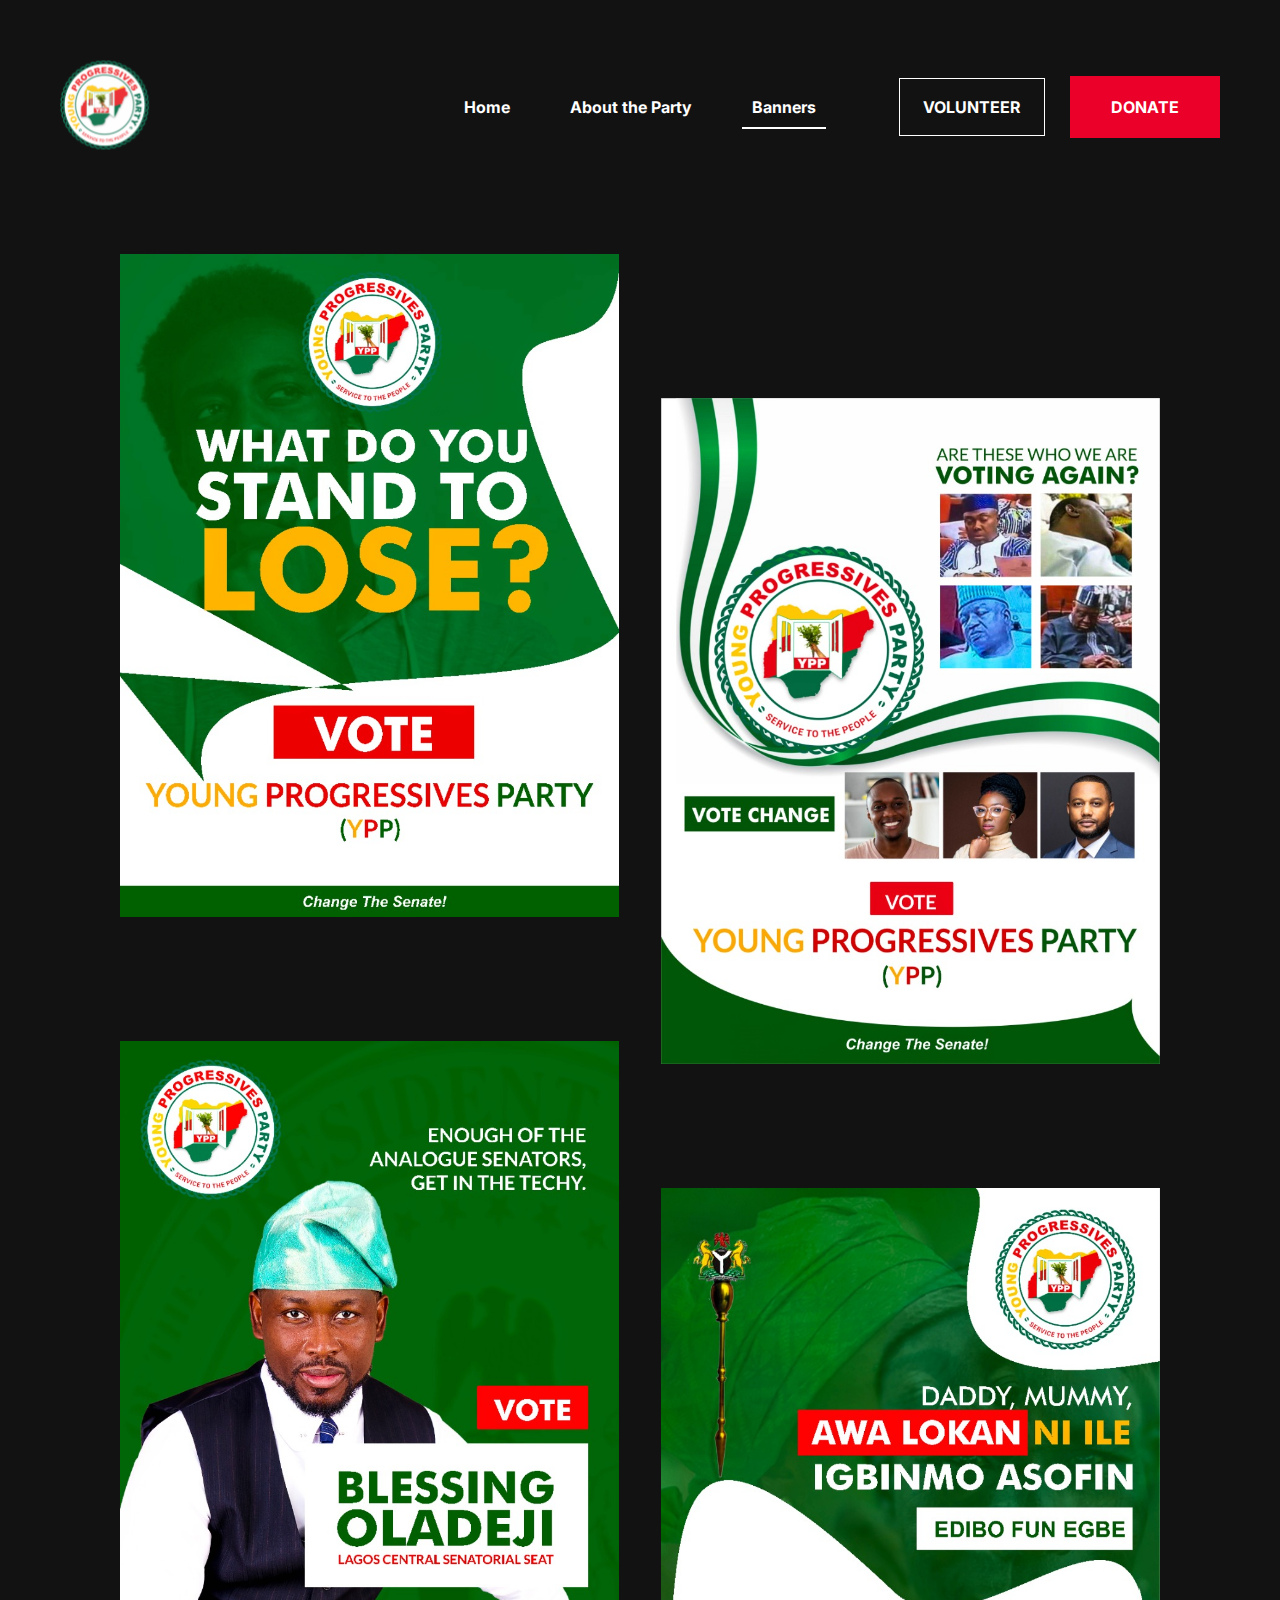
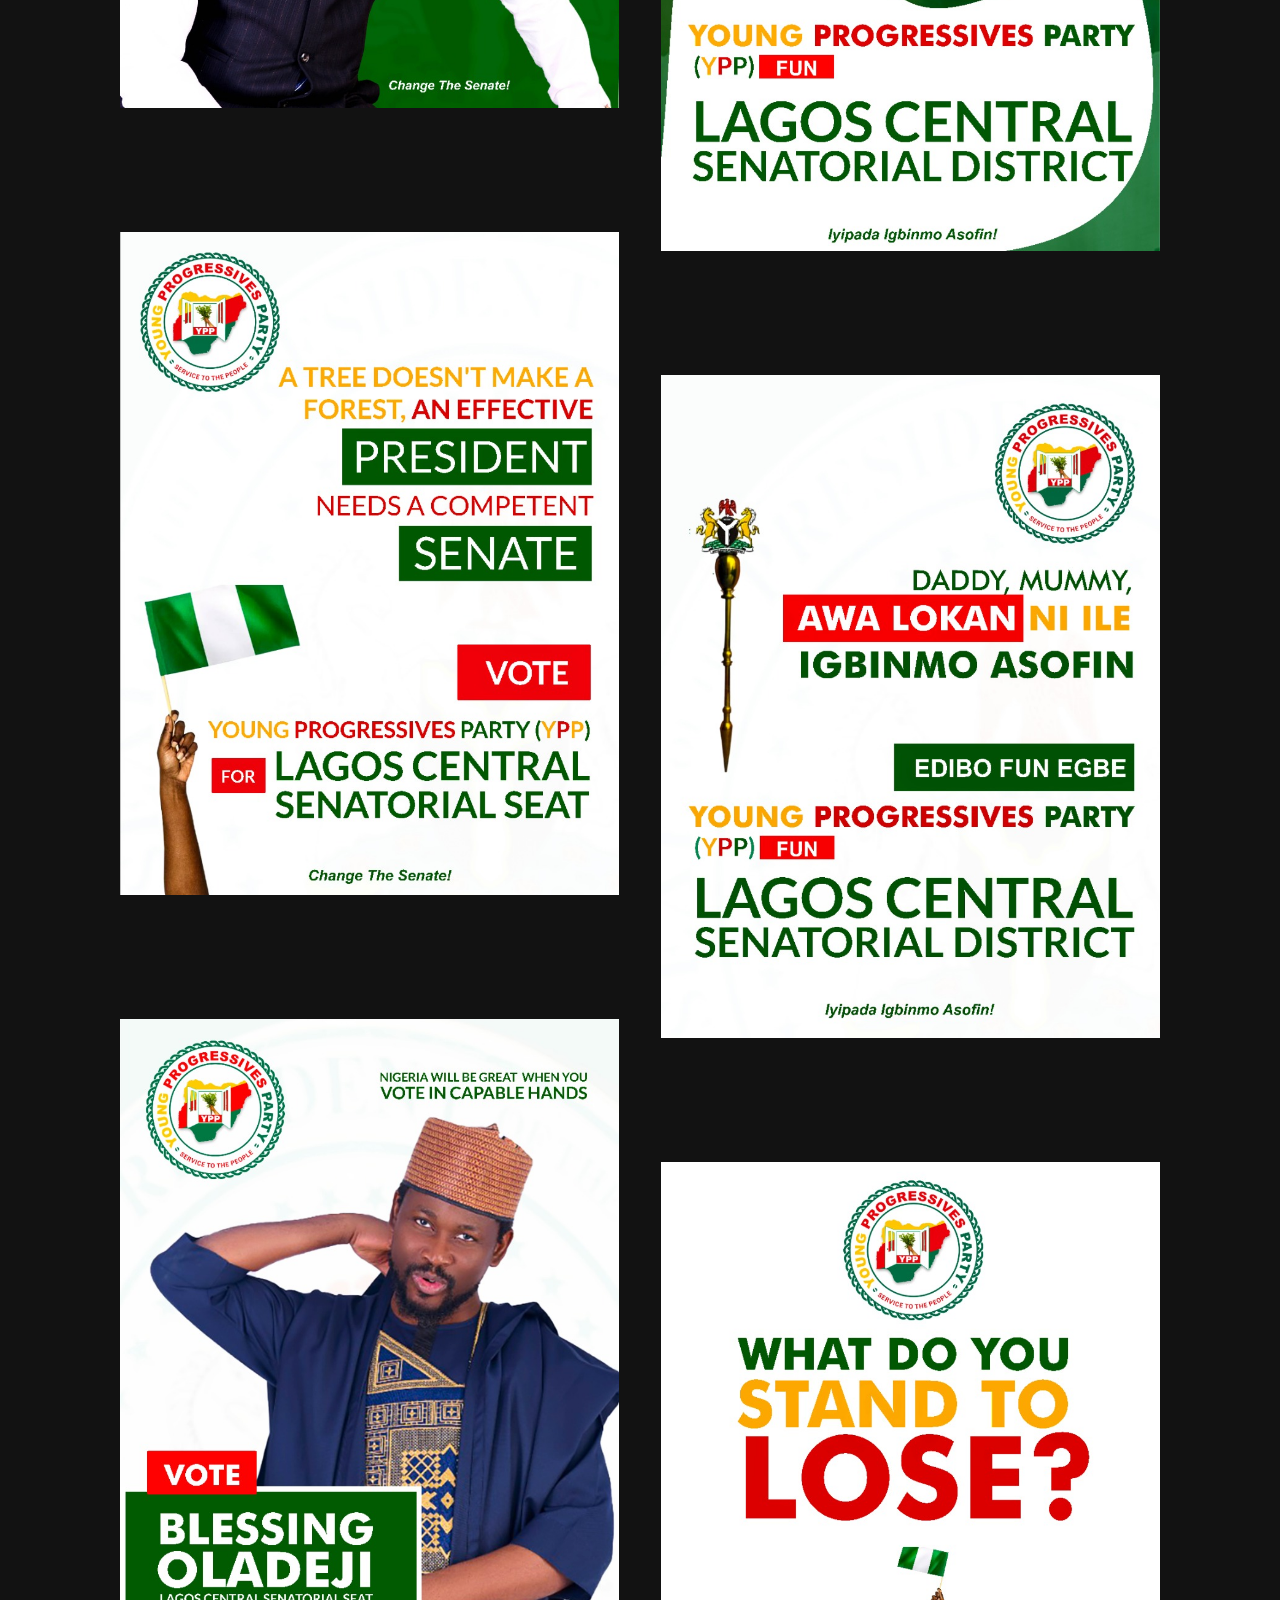
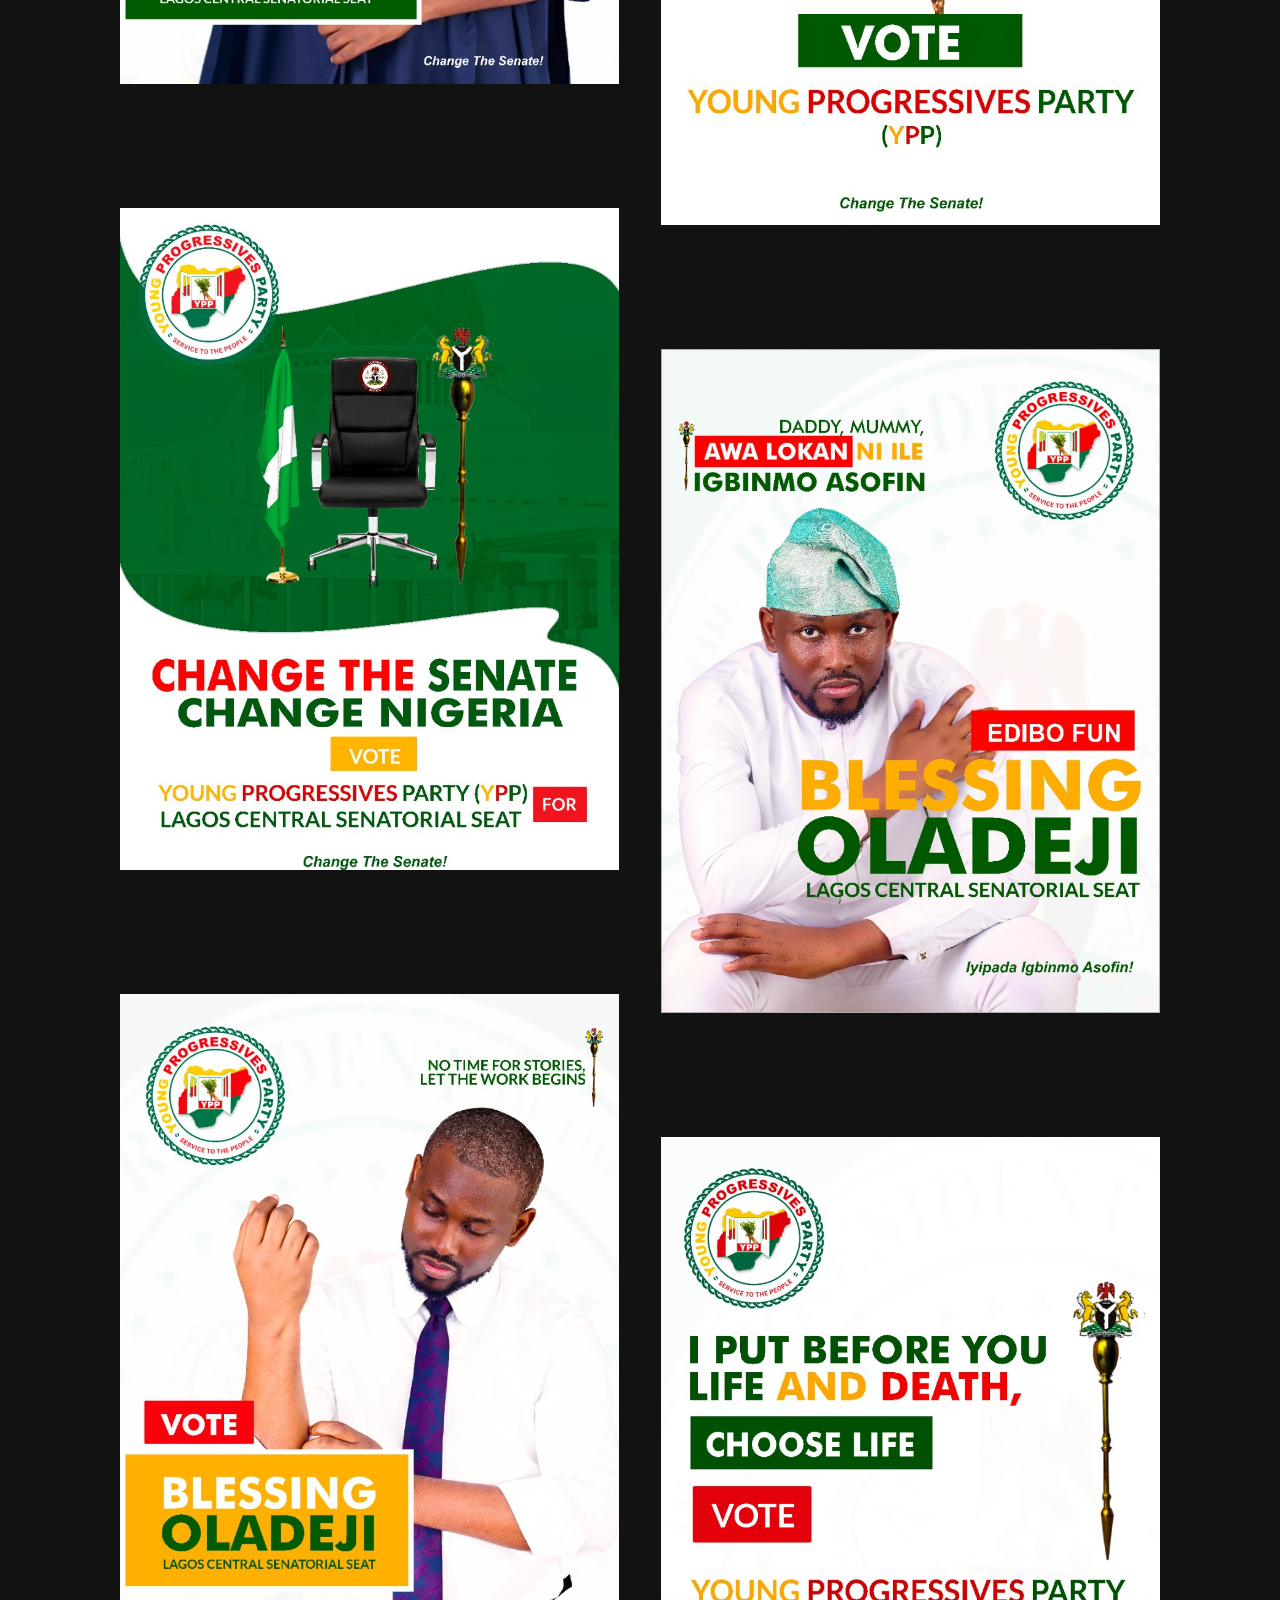
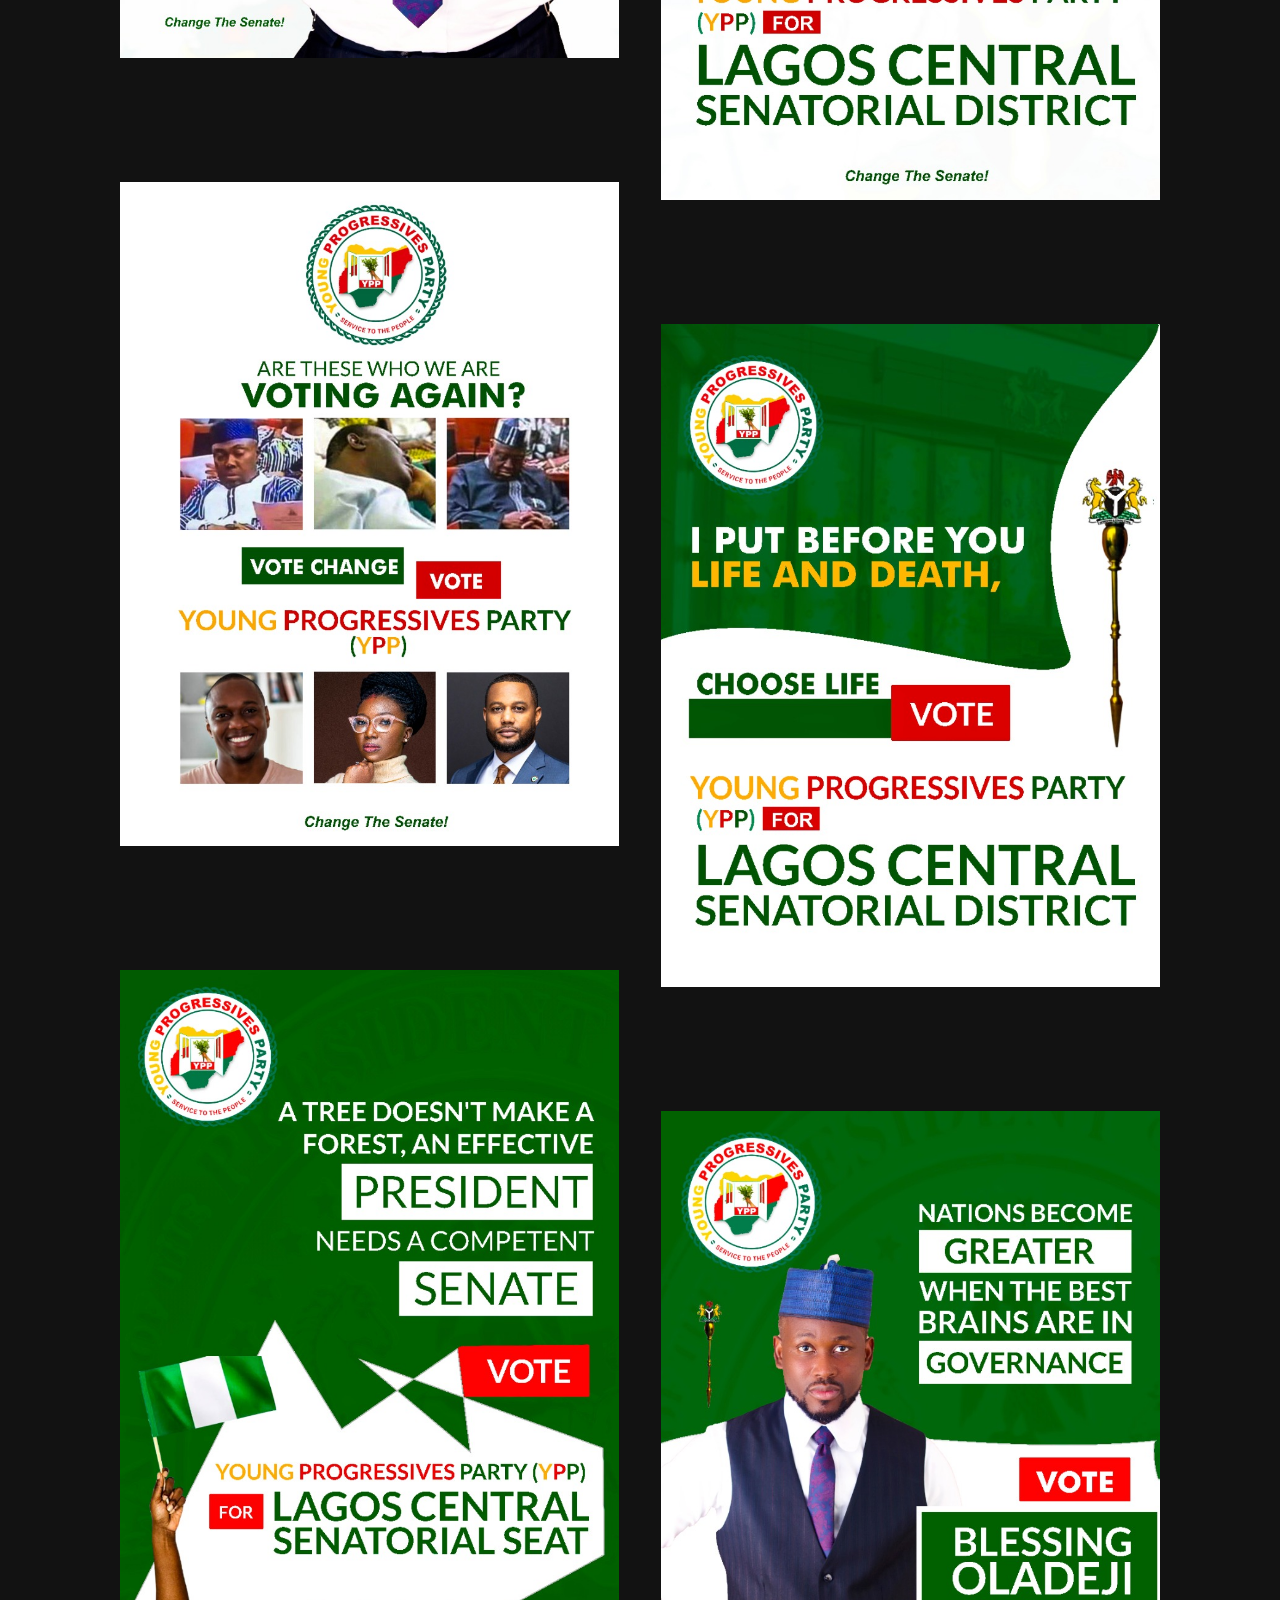
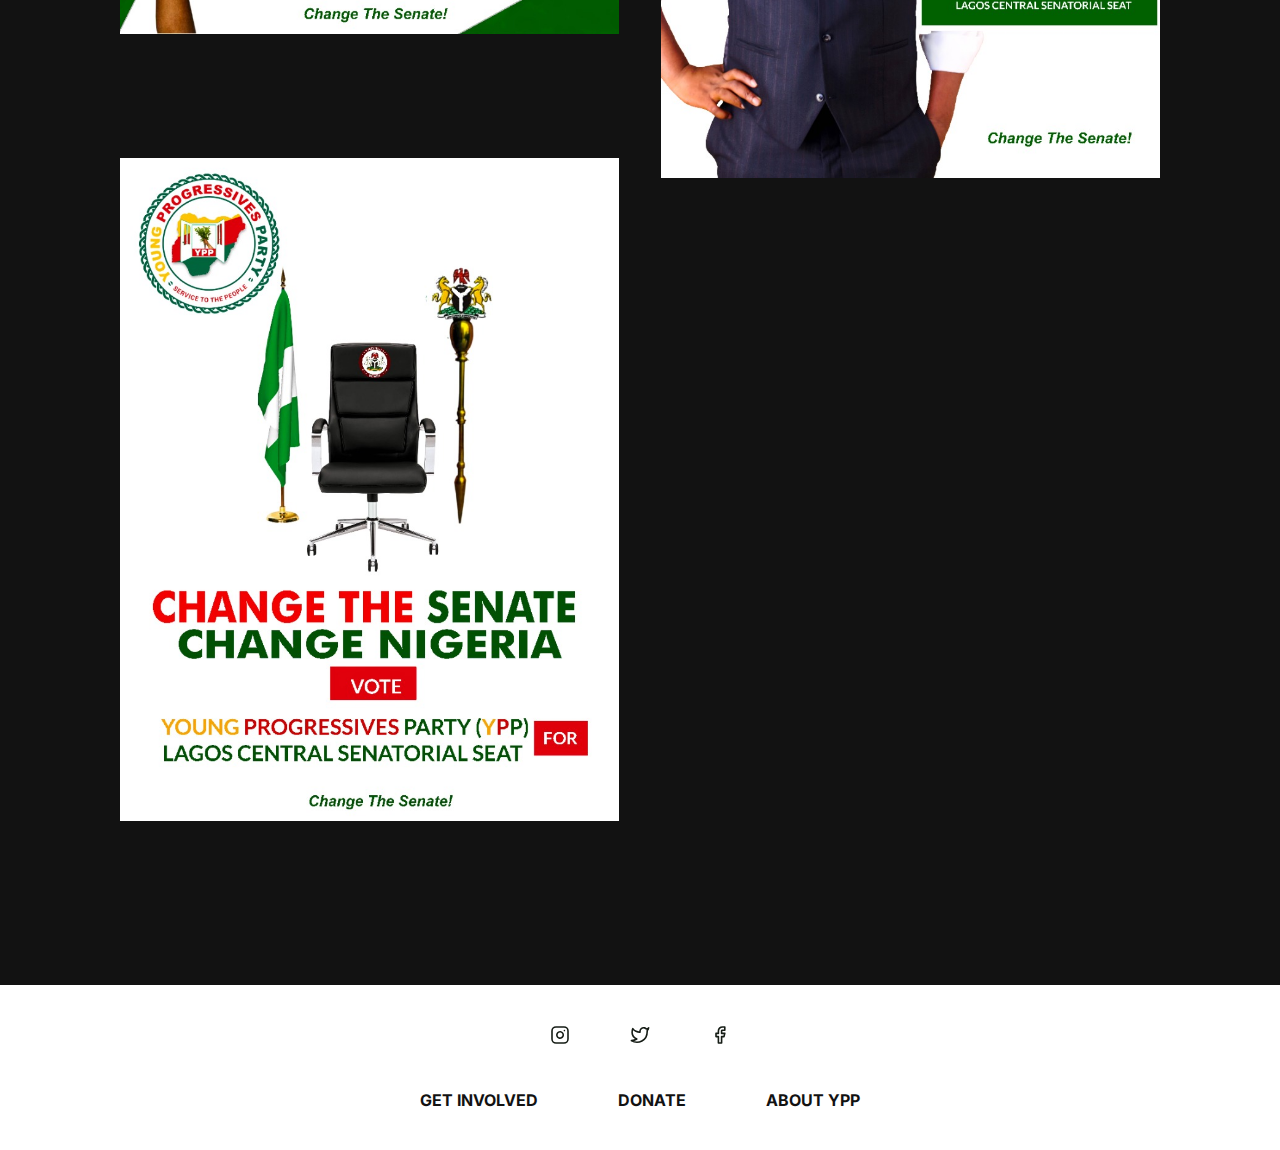
==== commit 942c237e: "Add more images to the gallery" ====
--- a/banners.html
+++ b/banners.html
@@ -65,8 +65,11 @@
     <section class="banners">
       <div class="left">
         <img src="./images/gallery/1.jpeg" alt="Banner" />
+        <img src="./images/gallery/15.jpeg" alt="Banner" />
+        <img src="./images/gallery/5.jpeg" alt="Banner" />
+        <img src="./images/gallery/17.jpeg" alt="Banner" />
         <img src="./images/gallery/3.jpeg" alt="Banner" />
-        <img src="./images/gallery/5.jpeg" alt="Banner" />
+        <img src="./images/gallery/16.jpeg" alt="Banner" />
         <img src="./images/gallery/7.jpeg" alt="Banner" />
         <img src="./images/gallery/9.jpeg" alt="Banner" />
         <img src="./images/gallery/11.jpeg" alt="Banner" />
@@ -76,8 +79,10 @@
         <img src="./images/gallery/4.jpeg" alt="Banner" />
         <img src="./images/gallery/6.jpeg" alt="Banner" />
         <img src="./images/gallery/8.jpeg" alt="Banner" />
+        <img src="./images/gallery/18.jpeg" alt="Banner" />
+        <img src="./images/gallery/12.jpeg" alt="Banner" />
         <img src="./images/gallery/10.jpeg" alt="Banner" />
-        <img src="./images/gallery/12.jpeg" alt="Banner" />
+        <img src="./images/gallery/19.jpeg" alt="Banner" />
       </div>
     </section>
 
--- a/header.css
+++ b/header.css
@@ -52,7 +52,7 @@
   position: absolute;
   top: 50%;
   left: 50%;
-  transform: translate(-50%, -50%)
+  transform: translate(-50%, -50%);
 }
 .dropdown {
   display: none;
@@ -82,13 +82,14 @@
     width: 100%;
     height: 100%;
     z-index: 183838;
-    box-shadow: 0 10px 15px -3px #0000001a,0 4px 6px -4px #0000001a;
+    box-shadow: 0 10px 15px -3px #0000001a, 0 4px 6px -4px #0000001a;
     padding: 96px 40px;
     right: -400px;
     transition: 1s;
   }
 
-  .dropdown a, .dropdown .volunteerbtn {
+  .dropdown a,
+  .dropdown .volunteerbtn {
     color: #343434;
     display: block;
     font-size: 20px;
@@ -121,7 +122,7 @@
     padding: 0;
   }
   .dropdown .donate-btn button {
-    background:#ea0028;
+    background: #ea0028;
     border: none;
     color: white;
   }
@@ -140,20 +141,20 @@
 } */
 
 .headbtn {
-    width: 255px;
-    background-color: #ea0028;
-    border: 1px solid #ea0028;
-    color: white;
-    font-family: "Inter", sans-serif;
-    text-align: center;
-    display: flex;
-    justify-content: center;
-    align-items: center;
-    margin: 25px auto;
-    padding: 15px;
-    font-size: 16px;
-    font-weight: 700;
-  }
+  width: 255px;
+  background-color: #ea0028;
+  border: 1px solid #ea0028;
+  color: white;
+  font-family: "Inter", sans-serif;
+  text-align: center;
+  display: flex;
+  justify-content: center;
+  align-items: center;
+  margin: 25px auto;
+  padding: 15px;
+  font-size: 16px;
+  font-weight: 700;
+}
 
 .icons .btn {
   width: 100px;
@@ -178,43 +179,38 @@
     padding: 14px 64px;
   }
 }
-.words .volunteerbtn   {
-
-        width: 100px;
-        background-color:transparent;
-        border: 1px solid #ea0028;
-        color: white;
-        font-family: "Inter", sans-serif;
-        text-align: center;
-        display: flex;
-        justify-content: center;
-        align-items: center;
-        /* margin: 25px auto; */
-        padding: 10px;
-        font-size: 16px;
-        font-weight: 700;
-        display: none;
-
-}
-
-.icons .volunteerbtn   {
-
-    width: 100px;
-    background-color:transparent;
-    border: 1px solid white;
-    color: white;
-    font-family: "Inter", sans-serif;
-    text-align: center;
-    display: flex;
-    justify-content: center;
-    align-items: center;
-    /* margin: 25px auto; */
-    /* padding: 10px; */
-    font-size: 16px;
-    font-weight: 700;
-
-}
-
+.words .volunteerbtn {
+  width: 100px;
+  background-color: transparent;
+  border: 1px solid #ea0028;
+  color: white;
+  font-family: "Inter", sans-serif;
+  text-align: center;
+  display: flex;
+  justify-content: center;
+  align-items: center;
+  /* margin: 25px auto; */
+  padding: 10px;
+  font-size: 16px;
+  font-weight: 700;
+  display: none;
+}
+
+.icons .volunteerbtn {
+  width: 100px;
+  background-color: transparent;
+  border: 1px solid white;
+  color: white;
+  font-family: "Inter", sans-serif;
+  text-align: center;
+  display: flex;
+  justify-content: center;
+  align-items: center;
+  /* margin: 25px auto; */
+  /* padding: 10px; */
+  font-size: 16px;
+  font-weight: 700;
+}
 
 a {
   padding: 10px;
@@ -228,23 +224,21 @@
   font-weight: 700;
 }
 
- .icon {
+.icon {
   display: none;
   cursor: pointer;
   position: absolute;
   right: 0;
 }
 
-
-
 .icons {
-    /* margin-right: 50px; */
-    /* position: absolute; */
-    right: 0;
-    gap: 15px;
-    display: flex;
-    align-items: center;
-    justify-content: center;
+  /* margin-right: 50px; */
+  /* position: absolute; */
+  right: 0;
+  gap: 15px;
+  display: flex;
+  align-items: center;
+  justify-content: center;
 }
 
 .heroimage {
@@ -257,7 +251,6 @@
   background: #121212;
 }
 
-
 /* .icons img {
   justify-content: space-around;
   fill: white;
@@ -315,8 +308,6 @@
 }
 
 @media (max-width: 900px) and (min-width: 280px) {
-
-
   nav {
     /* background-color: red; */
     align-items: center;
@@ -336,8 +327,6 @@
     font-size: 20px;
     /* color: #121212; */
   }
-
-
 
   .words {
     position: fixed;
@@ -361,16 +350,15 @@
     margin-left: 6em;
     top: 160px;
     --tw-bg-opacity: 1;
-    background-color: rgb(255 255 255/var(--tw-bg-opacity));
+    background-color: rgb(255 255 255 / var(--tw-bg-opacity));
     transition: 0.08s ease-in-out;
     border-radius: 5px;
     padding: 10px 0px;
-}
-
-.words .volunteerbtn   {
-
+  }
+
+  .words .volunteerbtn {
     width: 180px;
-    background-color:#ea0028;
+    background-color: #ea0028;
     border: 1px solid #ea0028;
     color: white;
     font-family: "Inter", sans-serif;
@@ -383,22 +371,16 @@
     font-size: 16px;
     font-weight: 700;
     border-radius: 5px;
-
-}
-
-.icons .volunteerbtn    {
+  }
+
+  .icons .volunteerbtn {
     display: none;
-}
-
-
-
+  }
 
   nav.active .icon {
-
-        position: absolute;
-        right: 0;
-        top: 0;
-
+    position: absolute;
+    right: 0;
+    top: 0;
   }
 
   .words.active a {
@@ -410,7 +392,6 @@
     text-align: left;
     color: #121212;
   }
-
 
   .heroimage {
     position: absolute;
@@ -420,8 +401,6 @@
     top: 0px;
     background: #121212;
 
-
-
     /* overflow:-moz-hidden-unscrollable; */
   }
 
@@ -432,17 +411,15 @@
     padding: 10px;
     border-radius: 0px;
     /* box-shadow: -1px -1px grey; */
-    border:#ea0028 solid 0.51px ;
-  }
-
-
+    border: #ea0028 solid 0.51px;
+  }
 
   /* .icons img {
     display: none;
   } */
 
   header h2 {
-    margin: 30px auto 0 auto;
+    margin: 40px auto 0 auto;
     text-align: center;
     align-items: center;
     justify-content: center;
@@ -452,10 +429,11 @@
         height: 183px; */
     /* left: 21px;
         top: 211px;         */
-    font-size: 48px;
-    color: white;
+    font-size: 64px;
+    color: white;
+
     /* position: absolute; */
-    line-height: 62px;
+    line-height: 80px;
   }
 
   header h4 {
@@ -479,53 +457,44 @@
     display: flex;
     justify-content: center;
     align-items: center;
-    margin: 25px auto 300px auto;
+    margin: 25px auto 25px auto;
     padding: 14px;
     font-size: 16px;
     font-weight: 700;
-
-}
-
-a     {
+  }
+
+  a {
     padding: 10px;
     justify-content: space-around;
     text-decoration: none;
     color: white;
     display: block;
     text-align: center;
-    font-family: 'Inter', sans-serif;
+    font-family: "Inter", sans-serif;
     font-size: 16px;
     font-weight: 700;
-
-}
-
-
-
-.icons      {
+  }
+
+  .icons {
     /* margin-right: 50px;
     position: absolute; */
     right: 0;
     gap: 10px;
     /* display: flex; */
     /* cursor: pointer; */
-
-}
-
-
-.icons .volunteerbtn     {
+  }
+
+  .icons .volunteerbtn {
     display: none;
   }
 
-
-
-h2 .change  {
+  h2 .change {
     -webkit-text-stroke: white 2px;
     color: transparent;
-}
-
-}
-
-@media (min-width:900px) and (max-width:1120px){
+  }
+}
+
+@media (min-width: 900px) and (max-width: 1120px) {
   .heroimage {
     width: 100%;
     height: 654px;
@@ -533,63 +502,65 @@
     top: 0;
     z-index: -1;
     background: #121212;
-}
-
-header h2 {
-  margin: 45px auto 0 auto;
-  text-align: center;
-  align-items: center;
-  justify-content: center;
-  font-family: "Poppins", sans-serif;
-  font-weight: 900;
-  width: 95%;
-  font-size: 70px;
-  color: white;
-  line-height: 120px;
-}
-
-header h4 {
-  font-size: 22px;
-  color: white;
-  text-align: center;
-  font-family: "Inter", sans-serif;
-  font-weight: 500;
-  width: 47%;
-  margin: auto;
-  line-height: 35.42px;
-}
-
-
-}
-
-
-@media (min-width:750px) and (max-width:870px){
-.words.active {
-  position: fixed;
-  width: 230px;
-  margin-left: 23em;
-  top: 160px;
-  --tw-bg-opacity: 1;
-  background-color: rgb(255 255 255/var(--tw-bg-opacity));
-  transition: 0.08s ease-in-out;
-  border-radius: 5px;
-  padding: 10px 0px;
-}
-
-.words {
-  position: fixed;
-  /* right: 100%; */
-  top: 160px;
-  gap: 0;
-  flex-direction: column;
-  background-color: white;
-  width: 50%;
-  /* text-align: center; */
-  /* transition: 0.3s; */
-  margin-left: 60em;
-  /* display: block; */
-  /* display: none; */
-}
-
-
-
+  }
+
+  header h2 {
+    margin: 45px auto 0 auto;
+    text-align: center;
+    align-items: center;
+    justify-content: center;
+    font-family: "Poppins", sans-serif;
+    font-weight: 900;
+    width: 95%;
+    font-size: 70px;
+    color: white;
+    line-height: 120px;
+  }
+
+  header h4 {
+    font-size: 22px;
+    color: white;
+    text-align: center;
+    font-family: "Inter", sans-serif;
+    font-weight: 500;
+    width: 47%;
+    margin: auto;
+    line-height: 35.42px;
+  }
+}
+
+@media (min-width: 750px) and (max-width: 870px) {
+  .words.active {
+    position: fixed;
+    width: 230px;
+    margin-left: 23em;
+    top: 160px;
+    --tw-bg-opacity: 1;
+    background-color: rgb(255 255 255 / var(--tw-bg-opacity));
+    transition: 0.08s ease-in-out;
+    border-radius: 5px;
+    padding: 10px 0px;
+  }
+
+  .words {
+    position: fixed;
+    /* right: 100%; */
+    top: 160px;
+    gap: 0;
+    flex-direction: column;
+    background-color: white;
+    width: 50%;
+    /* text-align: center; */
+    /* transition: 0.3s; */
+    margin-left: 60em;
+    /* display: block; */
+    /* display: none; */
+  }
+}
+
+@media (max-width: 780px) {
+  header h2 {
+    font-size: 48px;
+    line-height: 60px;
+  }
+}
